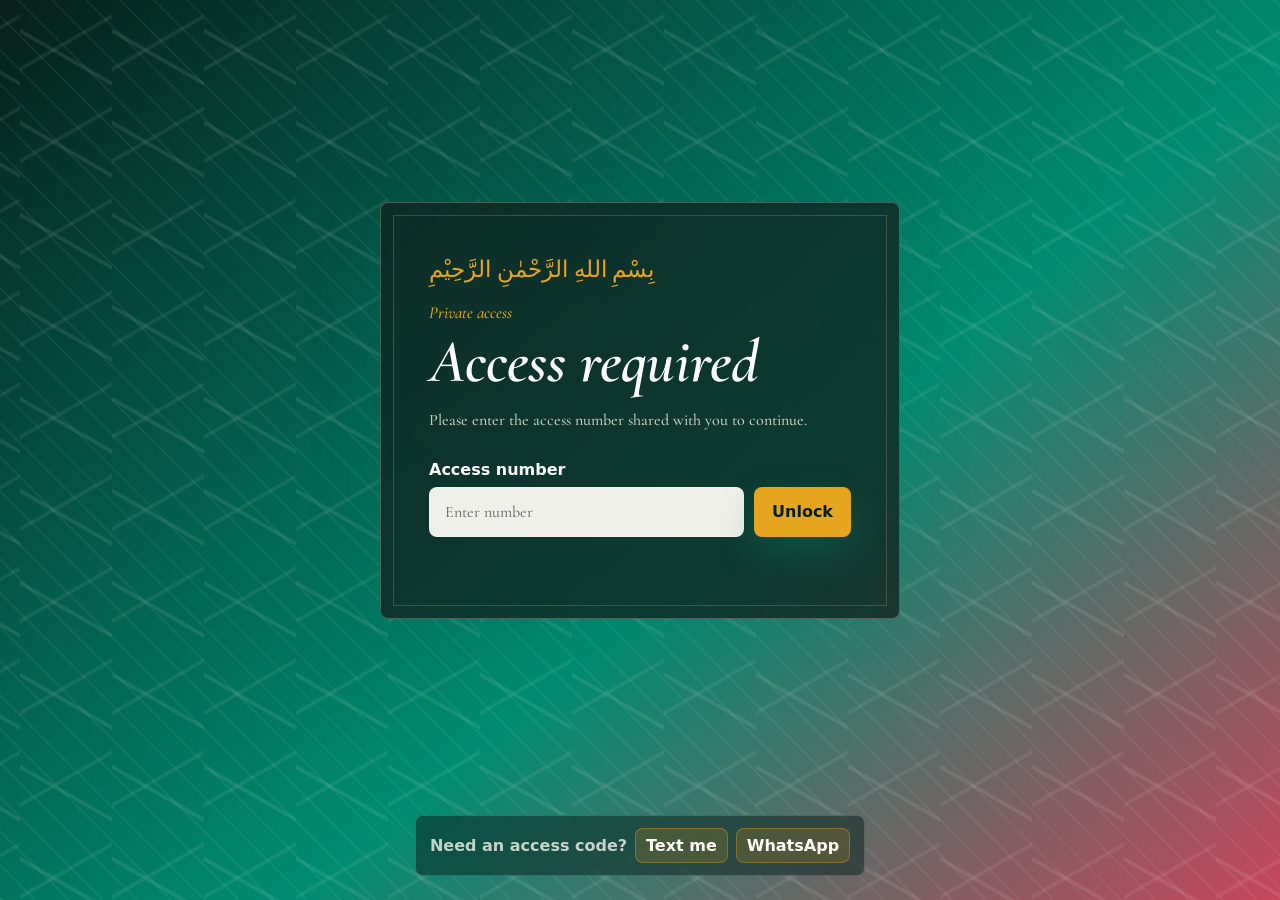
==== index.html @ 94b815e9 "Add access help and social links" ====
<!doctype html>
<html lang="en">
  <head>
    <meta charset="utf-8">
    <meta name="viewport" content="width=device-width, initial-scale=1">
    <meta name="robots" content="noindex, nofollow">
    <title>Private Access</title>
    <link rel="icon" href="data:,">
    <link rel="stylesheet" href="styles.css">
  </head>
  <body class="is-locked">
    <noscript>
      <div class="noscript-lock">
        This private page requires JavaScript to continue.
      </div>
    </noscript>

    <section class="access-screen" id="accessScreen" aria-labelledby="accessTitle">
      <div class="access-pattern" aria-hidden="true"></div>
      <div class="gate-card">
        <p class="arabic-line">بِسْمِ اللهِ الرَّحْمٰنِ الرَّحِيْمِ</p>
        <p class="gate-kicker">Private access</p>
        <h1 id="accessTitle">Access required</h1>
        <p class="gate-copy">
          Please enter the access number shared with you to continue.
        </p>

        <form id="accessForm" class="access-form" autocomplete="off">
          <label for="accessCode">Access number</label>
          <div class="access-row">
            <input
              id="accessCode"
              name="accessCode"
              type="number"
              inputmode="numeric"
              placeholder="Enter number"
              required
            >
            <button type="submit">Unlock</button>
          </div>
          <p id="gateError" class="form-status" role="alert" aria-live="polite"></p>
        </form>
      </div>

      <div class="access-footer" aria-label="Access code help">
        <span>Need an access code?</span>
        <a href="sms:+15026931063?&body=Assalamu%20alaikum%2C%20could%20I%20please%20get%20the%20access%20code%3F">Text me</a>
        <a href="https://wa.me/15026931063?text=Assalamu%20alaikum%2C%20could%20I%20please%20get%20the%20access%20code%3F" target="_blank" rel="noopener">WhatsApp</a>
      </div>
    </section>

    <div class="site-shell" id="siteShell" aria-hidden="true" hidden>
      <div class="heritage-banners" aria-label="Faith and Moroccan heritage banners">
        <div class="shahada-banner" aria-label="Prophetic seal style inscription: Muhammad Rasul Allah">
          <div class="prophetic-seal" lang="ar" dir="rtl" aria-hidden="true">
            <span>اللّه</span>
            <span>رسول</span>
            <span>محمد</span>
          </div>
        </div>
        <div class="morocco-banner" aria-label="Minimal Moroccan flag">
          <svg class="morocco-star" viewBox="0 0 100 100" aria-hidden="true" focusable="false">
            <polyline points="50 8 79 90 8 38 92 38 21 90 50 8"></polyline>
          </svg>
        </div>
      </div>

      <header class="topbar">
        <p class="made-note">I made this website myself :)</p>
        <nav aria-label="Main navigation">
          <a href="#proposal">Marriage CV</a>
          <button class="nav-button" type="button" data-open-contact>Contact</button>
        </nav>
      </header>

      <main>
        <section class="hero" aria-labelledby="heroTitle">
          <div class="moving-geometry" aria-hidden="true">
            <span class="tile tile-one"></span>
            <span class="tile tile-two"></span>
            <span class="tile tile-three"></span>
            <span class="tile tile-four"></span>
          </div>

          <div class="hero-content">
            <p class="arabic-line">بِسْمِ اللهِ الرَّحْمٰنِ الرَّحِيْمِ</p>
            <p class="section-kicker">Marriage CV</p>
            <h1 id="heroTitle">Amine Hamlouchi</h1>
            <p class="hero-copy">
              A serious, family-centered introduction offered with sincerity, clarity, and hope for khair and barakah.
            </p>
            <div class="hero-actions">
              <a class="primary-action" href="#proposal">View CV</a>
              <button class="secondary-action" type="button" data-open-contact>Contact Amine</button>
            </div>
          </div>

          <aside class="profile-panel" aria-label="Profile highlights">
            <div>
              <span>Age</span>
              <strong>22</strong>
            </div>
            <div>
              <span>Height</span>
              <strong>6'0"</strong>
            </div>
            <div>
              <span>Ethnic Background</span>
              <strong>Moroccan</strong>
            </div>
            <div>
              <span>Direction</span>
              <strong>SWE &amp; AI</strong>
            </div>
          </aside>
        </section>

        <section class="proposal-section" id="proposal" aria-labelledby="proposalTitle">
          <div class="section-heading">
            <p class="section-kicker">Full document</p>
            <h2 id="proposalTitle">Marriage CV</h2>
          </div>

          <div class="document-layout">
            <div class="pdf-panel">
              <figure class="cv-preview">
                <img
                  src="assets/cv-preview.png"
                  alt="Preview of Amine Hamlouchi's Marriage CV"
                >
              </figure>
              <div class="pdf-actions" aria-label="PDF actions">
                <a class="primary-action" href="assets/Amine_Hamlouchi_Marriage_CV_Revised_Final.pdf">Open original PDF</a>
                <a class="secondary-action" href="assets/Amine_Hamlouchi_Marriage_CV_Revised_Final.pdf" download>Download PDF</a>
              </div>
              <details class="pdf-embed">
                <summary>Inline PDF viewer</summary>
                <object
                  class="pdf-viewer"
                  data="assets/Amine_Hamlouchi_Marriage_CV_Revised_Final.pdf#toolbar=1&navpanes=0"
                  type="application/pdf"
                  aria-label="Amine Hamlouchi Marriage CV PDF"
                >
                  <div class="pdf-fallback">
                    <p>Your browser could not display the PDF inline.</p>
                    <a href="assets/Amine_Hamlouchi_Marriage_CV_Revised_Final.pdf">Open the PDF</a>
                  </div>
                </object>
              </details>
            </div>

            <aside class="contact-actions-card" aria-label="Contact actions">
              <div class="contact-note">
                <p class="section-kicker">Questions welcome</p>
                <p>
                  If you have any questions, would like to express interest, or would like to speak further, please feel free to reach out.
                  I am more than open to answering, discussing, and elaborating with sincerity.
                </p>
              </div>
              <div class="contact-action-box">
                <button class="primary-action full-width" type="button" data-open-contact>Send a note</button>
                <a class="quiet-link" href="tel:+15026931063">Call or text directly</a>
              </div>
              <div class="social-links-card" aria-label="Social links">
                <p class="section-kicker">Socials</p>
                <div class="social-grid">
                  <a href="https://www.tiktok.com/@aminehamlouchi" target="_blank" rel="noopener">TikTok</a>
                  <a href="https://www.instagram.com/aminehamlouchi/" target="_blank" rel="noopener">Instagram</a>
                  <a href="https://www.youtube.com/@aminehamlouchi" target="_blank" rel="noopener">YouTube</a>
                  <a href="https://wa.me/15026931063" target="_blank" rel="noopener">WhatsApp</a>
                </div>
              </div>
            </aside>
          </div>

          <section class="summary-experience" aria-labelledby="summaryTitle">
            <div class="summary-heading">
              <p class="section-kicker">At a glance</p>
              <h2 id="summaryTitle">Marriage CV highlights</h2>
            </div>

            <div class="summary-stats" aria-label="Quick profile details">
              <div>
                <span>Age</span>
                <strong>22</strong>
              </div>
              <div>
                <span>Height</span>
                <strong>6'0"</strong>
              </div>
              <div>
                <span>Ethnic Background</span>
                <strong>Moroccan</strong>
              </div>
              <div>
                <span>Direction</span>
                <strong>SWE &amp; AI</strong>
              </div>
            </div>

            <div class="summary-board">
              <div class="summary-tabs" role="tablist" aria-label="Marriage CV highlights">
                <button class="summary-tab is-active" id="tab-overview" type="button" role="tab" aria-selected="true" aria-controls="panel-overview" data-summary-tab="overview">Overview</button>
                <button class="summary-tab" id="tab-deen" type="button" role="tab" aria-selected="false" aria-controls="panel-deen" data-summary-tab="deen">Deen</button>
                <button class="summary-tab" id="tab-lifestyle" type="button" role="tab" aria-selected="false" aria-controls="panel-lifestyle" data-summary-tab="lifestyle">Lifestyle</button>
                <button class="summary-tab" id="tab-marriage" type="button" role="tab" aria-selected="false" aria-controls="panel-marriage" data-summary-tab="marriage">Marriage</button>
                <button class="summary-tab" id="tab-looking" type="button" role="tab" aria-selected="false" aria-controls="panel-looking" data-summary-tab="looking">Looking For</button>
              </div>

              <article class="summary-panel is-active" id="panel-overview" role="tabpanel" aria-labelledby="tab-overview" data-summary-panel="overview">
                <p class="section-kicker">Overview</p>
                <h3>Serious about building a stable future in a halal, family-oriented way.</h3>
                <p>
                  I am currently working in tech while finishing my Computer Science degree, with a long-term focus on
                  Software Engineering and AI. I care about stability, but I do not want to delay marriage until life is
                  perfect. I want to build with the right person in a sincere, halal, family-centered process.
                </p>
                <div class="summary-pills" aria-label="Overview themes">
                  <span>Computer Science</span>
                  <span>Tech field</span>
                  <span>Stable future</span>
                  <span>Family-oriented</span>
                </div>
              </article>

              <article class="summary-panel" id="panel-deen" role="tabpanel" aria-labelledby="tab-deen" data-summary-panel="deen" hidden>
                <p class="section-kicker">Deen &amp; Community</p>
                <h3>Islam, dawah, and service are central parts of my life.</h3>
                <p>
                  I have spent much of my life studying Islam and plan to keep seeking knowledge. I volunteer at the
                  masjid, help with Islamic programs, teach when I am able, and create educational Islamic reminders.
                  Growing up around the masjid shaped my values and my view of marriage.
                </p>
                <div class="summary-pills" aria-label="Deen themes">
                  <span>Seeking knowledge</span>
                  <span>Masjid service</span>
                  <span>Dawah content</span>
                  <span>Community ties</span>
                </div>
              </article>

              <article class="summary-panel" id="panel-lifestyle" role="tabpanel" aria-labelledby="tab-lifestyle" data-summary-panel="lifestyle" hidden>
                <p class="section-kicker">Lifestyle</p>
                <h3>Active, curious, and always learning something practical.</h3>
                <p>
                  I like to have fun, stay active, and pick up new hobbies. The gym is a major part of my discipline.
                  I also enjoy technology, cooking, anime, traveling, learning new things, and building useful skills.
                </p>
                <div class="summary-pills" aria-label="Lifestyle themes">
                  <span>Gym</span>
                  <span>Cooking</span>
                  <span>Anime</span>
                  <span>Travel</span>
                </div>
              </article>

              <article class="summary-panel" id="panel-marriage" role="tabpanel" aria-labelledby="tab-marriage" data-summary-panel="marriage" hidden>
                <p class="section-kicker">Marriage Mindset</p>
                <h3>Marriage as worship, protection, responsibility, and companionship.</h3>
                <p>
                  I care about mercy, loyalty, good communication, and building a calm home. I prefer a straightforward
                  process where families are involved early once there is real mutual interest.
                </p>
                <div class="summary-pills" aria-label="Marriage themes">
                  <span>Mercy</span>
                  <span>Loyalty</span>
                  <span>Communication</span>
                  <span>Calm home</span>
                </div>
              </article>

              <article class="summary-panel" id="panel-looking" role="tabpanel" aria-labelledby="tab-looking" data-summary-panel="looking" hidden>
                <p class="section-kicker">Looking For</p>
                <h3>A practicing sister who values deen, family, haya, and a peaceful home.</h3>
                <p>
                  I am looking for someone sincere about Islam, respectful in communication, family-centered, and
                  comfortable building from an early stage. I would love someone like-minded about Islamic family values,
                  growth in deen, and building a warm home together.
                </p>
                <div class="summary-pills" aria-label="Looking for themes">
                  <span>Practicing</span>
                  <span>Family-centered</span>
                  <span>Haya</span>
                  <span>Growth</span>
                </div>
              </article>
            </div>
          </section>
        </section>

      </main>
    </div>

    <dialog class="intro-dialog" id="introDialog" aria-labelledby="introTitle">
      <div class="dialog-frame">
        <p class="arabic-line">السَّلَامُ عَلَيْكُمْ وَرَحْمَةُ اللهِ وَبَرَكَاتُهُ</p>
        <h2 id="introTitle">Thank you for taking this seriously.</h2>
        <p>
          I truly appreciate you taking the time to receive this proposal with care and an open heart.
          I pray Allah makes this a fruitful uniting of souls and families under His care and sight,
          and that it becomes the blooming of a life filled with khair and barakah.
        </p>
        <p>
          If there is goodness in it, may Allah make the path easy, honorable, and full of mercy.
        </p>
        <button class="primary-action full-width" type="button" id="closeIntro">Enter with Bismillah</button>
      </div>
    </dialog>

    <dialog class="contact-dialog" id="contactDialog" aria-labelledby="contactTitle">
      <form
        id="contactForm"
        class="contact-form"
        name="marriage-cv-contact"
        method="POST"
        action="/thank-you.html"
        data-netlify="true"
        netlify-honeypot="bot-field"
      >
        <input type="hidden" name="form-name" value="marriage-cv-contact">
        <p class="hidden-field">
          <label>Leave this empty <input name="bot-field"></label>
        </p>

        <div class="contact-header">
          <div>
            <p class="section-kicker">Contact</p>
            <h2 id="contactTitle">Send a thoughtful note</h2>
          </div>
          <button class="close-button" type="button" id="closeContact" aria-label="Close contact form">×</button>
        </div>

        <label for="senderName">Your name</label>
        <input id="senderName" name="name" type="text" autocomplete="name" required>

        <label for="senderContact">Best way to reach you</label>
        <input
          id="senderContact"
          name="contact_info"
          type="text"
          autocomplete="email"
          placeholder="Email, phone, or family contact"
          required
        >

        <label for="senderMessage">Message, question, or reflection</label>
        <textarea id="senderMessage" name="message" rows="7" required></textarea>

        <button class="primary-action full-width" type="submit">Submit note</button>
        <p id="contactStatus" class="form-status" role="status" aria-live="polite"></p>
      </form>
    </dialog>

    <script src="script.js" defer></script>
  </body>
</html>
---- styles.css ----
@font-face {
  font-family: "Classical Display";
  font-style: normal;
  font-weight: 500;
  font-display: swap;
  src: url("assets/fonts/cormorant-garamond-500.ttf") format("truetype");
}

@font-face {
  font-family: "Classical Display";
  font-style: normal;
  font-weight: 600;
  font-display: swap;
  src: url("assets/fonts/cormorant-garamond-600.ttf") format("truetype");
}

@font-face {
  font-family: "Classical Display";
  font-style: italic;
  font-weight: 500;
  font-display: swap;
  src: url("assets/fonts/cormorant-garamond-italic-500.ttf") format("truetype");
}

@font-face {
  font-family: "Classical Display";
  font-style: italic;
  font-weight: 600;
  font-display: swap;
  src: url("assets/fonts/cormorant-garamond-italic-600.ttf") format("truetype");
}

:root {
  --ink: #071f1a;
  --muted: #304941;
  --paper: #ffffff;
  --surface: #ffffff;
  --emerald: #008c72;
  --teal: #00c9a6;
  --gold: #e6a51f;
  --rose: #c8465b;
  --line: rgba(7, 31, 26, 0.16);
  --shadow: 0 24px 72px rgba(0, 111, 92, 0.18);
  --font-body: "Classical Display", "Palatino", Georgia, serif;
  --font-hand: "Classical Display", "Palatino", Georgia, serif;
  --font-display: "Classical Display", "Palatino", Georgia, serif;
  --font-box: Futura, "Avenir Next", "Trebuchet MS", ui-sans-serif, system-ui, -apple-system, BlinkMacSystemFont, "Segoe UI", sans-serif;
  color-scheme: light;
}

* {
  box-sizing: border-box;
}

html {
  scroll-behavior: smooth;
}

body {
  min-height: 100vh;
  margin: 0;
  color: var(--ink);
  font-family: var(--font-body);
  font-weight: 500;
  letter-spacing: 0;
  background:
    linear-gradient(125deg, rgba(0, 140, 114, 0.15), transparent 35%),
    linear-gradient(310deg, rgba(230, 165, 31, 0.18), transparent 38%),
    repeating-linear-gradient(90deg, rgba(0, 140, 114, 0.028) 0 1px, transparent 1px 42px),
    var(--paper);
}

body.is-locked {
  overflow: hidden;
}

a {
  color: inherit;
}

button,
input,
textarea {
  font: inherit;
  letter-spacing: 0;
}

button {
  cursor: pointer;
}

.noscript-lock {
  min-height: 100vh;
  display: grid;
  place-items: center;
  padding: 24px;
  color: var(--surface);
  background: var(--ink);
  text-align: center;
}

.site-shell[hidden],
.access-screen[hidden] {
  display: none !important;
}

.access-screen {
  min-height: 100vh;
  display: grid;
  grid-template-rows: 1fr auto;
  justify-items: center;
  align-items: center;
  gap: 18px;
  padding: 24px;
  position: fixed;
  inset: 0;
  overflow: hidden;
  background:
    repeating-linear-gradient(45deg, rgba(255, 255, 255, 0.05) 0 2px, transparent 2px 24px),
    linear-gradient(140deg, #071f1a, #008c72 58%, #c8465b);
  z-index: 20;
}

.access-pattern {
  position: absolute;
  inset: -20%;
  opacity: 0.36;
  background:
    linear-gradient(30deg, transparent 43%, rgba(250, 248, 242, 0.26) 44% 46%, transparent 47%),
    linear-gradient(150deg, transparent 43%, rgba(250, 248, 242, 0.2) 44% 46%, transparent 47%);
  background-size: 92px 92px;
  animation: patternSlide 18s linear infinite;
}

.gate-card {
  width: min(100%, 520px);
  position: relative;
  padding: clamp(28px, 6vw, 48px);
  border: 1px solid rgba(250, 248, 242, 0.24);
  border-radius: 8px;
  color: var(--surface);
  background: rgba(16, 35, 31, 0.78);
  box-shadow: var(--shadow);
  backdrop-filter: blur(18px);
}

.access-footer {
  position: relative;
  z-index: 1;
  display: flex;
  align-items: center;
  justify-content: center;
  gap: 8px;
  flex-wrap: wrap;
  padding: 12px 14px;
  border: 1px solid rgba(250, 248, 242, 0.18);
  border-radius: 8px;
  color: rgba(250, 248, 242, 0.78);
  font-family: var(--font-box);
  font-weight: 800;
  background: rgba(7, 31, 26, 0.5);
  backdrop-filter: blur(14px);
}

.access-footer a {
  min-height: 34px;
  display: inline-flex;
  align-items: center;
  padding: 7px 10px;
  border: 1px solid rgba(230, 165, 31, 0.36);
  border-radius: 8px;
  color: #fffdf8;
  text-decoration: none;
  background: rgba(230, 165, 31, 0.18);
}

.gate-card::before,
.dialog-frame::before {
  content: "";
  position: absolute;
  inset: 12px;
  border: 1px solid rgba(154, 133, 97, 0.36);
  pointer-events: none;
}

.arabic-line {
  margin: 0 0 14px;
  font-family: Georgia, "Times New Roman", serif;
  font-size: clamp(1.1rem, 2vw, 1.45rem);
  line-height: 1.6;
  color: var(--gold);
}

.gate-kicker,
.section-kicker {
  margin: 0 0 10px;
  color: var(--gold);
  font-family: var(--font-hand);
  font-size: 1.05rem;
  font-style: italic;
  font-weight: 500;
  text-transform: none;
}

.gate-card h1,
.hero h1,
.section-heading h2,
.intro-dialog h2,
.contact-header h2 {
  margin: 0;
  font-family: var(--font-display);
  font-style: italic;
  font-weight: 600;
  line-height: 0.96;
}

.gate-card h1 {
  font-size: clamp(2rem, 6vw, 3.8rem);
  font-weight: 600;
}

.gate-copy {
  max-width: 34rem;
  margin: 16px 0 26px;
  color: rgba(250, 248, 242, 0.78);
  line-height: 1.65;
}

.access-form label,
.contact-form label {
  display: block;
  margin: 0 0 8px;
  font-family: var(--font-box);
  font-weight: 800;
}

.access-row {
  display: grid;
  grid-template-columns: 1fr auto;
  gap: 10px;
}

.access-row input,
.contact-form input,
.contact-form textarea {
  width: 100%;
  border: 1px solid rgba(32, 37, 31, 0.16);
  border-radius: 8px;
  outline: none;
  background: var(--surface);
  color: var(--ink);
  transition: border-color 160ms ease, box-shadow 160ms ease;
}

.access-row input {
  min-width: 0;
  padding: 14px 15px;
  border-color: rgba(250, 248, 242, 0.28);
  background: rgba(250, 248, 242, 0.96);
}

.access-row input:focus,
.contact-form input:focus,
.contact-form textarea:focus {
  border-color: var(--gold);
  box-shadow: 0 0 0 4px rgba(154, 133, 97, 0.18);
}

.access-row button,
.primary-action,
.secondary-action,
.nav-button {
  border: 0;
  border-radius: 8px;
  font-family: var(--font-box);
  font-weight: 800;
  text-decoration: none;
  transition: transform 160ms ease, box-shadow 160ms ease, background-color 160ms ease;
}

.access-row button,
.primary-action {
  display: inline-flex;
  align-items: center;
  justify-content: center;
  min-height: 48px;
  padding: 13px 18px;
  color: #fffdf8;
  background: linear-gradient(135deg, var(--emerald), var(--teal));
  box-shadow: 0 16px 34px rgba(0, 140, 114, 0.3);
}

.access-row button {
  background: var(--gold);
  color: var(--ink);
}

.primary-action:hover,
.secondary-action:hover,
.access-row button:hover,
.nav-button:hover {
  transform: translateY(-1px);
}

.form-status {
  min-height: 1.35rem;
  margin: 12px 0 0;
  color: var(--rose);
  font-weight: 600;
}

.gate-card .form-status {
  color: #d5c3a0;
}

.shake {
  animation: shake 280ms ease;
}

.heritage-banners {
  width: min(1180px, calc(100% - 32px));
  margin: 0 auto;
  padding-top: 12px;
}

.shahada-banner,
.morocco-banner {
  min-height: 54px;
  display: flex;
  align-items: center;
  justify-content: center;
  border: 1px solid rgba(16, 35, 31, 0.14);
}

.shahada-banner {
  border-radius: 8px 8px 0 0;
  color: #fffdf8;
  background:
    linear-gradient(90deg, transparent, rgba(250, 248, 242, 0.05), transparent),
    #13201c;
}

.prophetic-seal {
  width: 138px;
  min-height: 42px;
  display: grid;
  place-items: center;
  padding: 5px 22px 6px;
  border: 1px solid rgba(250, 248, 242, 0.2);
  border-radius: 999px;
  background: rgba(250, 248, 242, 0.04);
  font-family: "Aref Ruqaa Ink", "Diwani Letter", "Noto Nastaliq Urdu", "Geeza Pro", "Baghdad", "Times New Roman", serif;
  font-size: clamp(0.9rem, 1.6vw, 1.08rem);
  font-weight: 700;
  line-height: 1.08;
  text-align: center;
  text-wrap: nowrap;
}

.prophetic-seal span {
  display: block;
}

.morocco-banner {
  border-top: 0;
  border-radius: 0 0 8px 8px;
  background: #b9535d;
  box-shadow: 0 18px 44px rgba(75, 25, 30, 0.13);
}

.morocco-star {
  width: 22px;
  height: 22px;
  fill: none;
  stroke: #0d745f;
  stroke-linecap: round;
  stroke-linejoin: round;
  stroke-width: 7;
}

.topbar {
  width: min(1180px, calc(100% - 32px));
  min-height: 66px;
  margin: 0 auto;
  display: flex;
  align-items: center;
  justify-content: space-between;
  gap: 16px;
  position: sticky;
  top: 0;
  z-index: 10;
  border-bottom: 1px solid var(--line);
  background: rgba(255, 255, 255, 0.9);
  backdrop-filter: blur(16px);
}

.made-note {
  margin: 0;
  color: var(--emerald);
  font-family: var(--font-hand);
  font-size: 1.08rem;
  font-style: italic;
  font-weight: 500;
}

.topbar nav {
  display: flex;
  align-items: center;
  gap: 8px;
  flex-wrap: wrap;
  justify-content: flex-end;
}

.topbar a,
.nav-button {
  min-height: 38px;
  display: inline-flex;
  align-items: center;
  padding: 9px 12px;
  border: 1px solid transparent;
  color: var(--muted);
  font-family: var(--font-box);
  font-weight: 800;
  background: transparent;
  text-decoration: none;
  white-space: nowrap;
}

.nav-button {
  border-color: rgba(12, 107, 90, 0.2);
  color: var(--emerald);
}

.hero {
  width: min(1180px, calc(100% - 32px));
  min-height: clamp(620px, 82vh, 760px);
  margin: 0 auto;
  display: grid;
  grid-template-columns: minmax(0, 1fr) minmax(270px, 380px);
  align-items: center;
  gap: clamp(24px, 6vw, 76px);
  position: relative;
  overflow: hidden;
}

.hero::before {
  content: "";
  position: absolute;
  inset: 9% 0 auto auto;
  width: min(56vw, 560px);
  aspect-ratio: 1;
  border: 1px solid rgba(230, 165, 31, 0.3);
  transform: rotate(45deg);
  background:
    repeating-linear-gradient(0deg, rgba(0, 140, 114, 0.08) 0 1px, transparent 1px 34px),
    repeating-linear-gradient(90deg, rgba(230, 165, 31, 0.08) 0 1px, transparent 1px 34px);
}

.hero-content,
.profile-panel,
.document-layout {
  position: relative;
  z-index: 1;
}

.hero h1 {
  max-width: 920px;
  font-style: italic;
  font-weight: 600;
  font-size: clamp(3.6rem, 8vw, 7.2rem);
  color: var(--ink);
}

.hero-copy {
  max-width: 620px;
  margin: 24px 0 0;
  color: var(--muted);
  font-size: clamp(1.06rem, 2vw, 1.3rem);
  line-height: 1.7;
}

.hero-actions {
  display: flex;
  flex-wrap: wrap;
  gap: 12px;
  margin-top: 30px;
}

.secondary-action {
  display: inline-flex;
  align-items: center;
  justify-content: center;
  min-height: 48px;
  padding: 13px 18px;
  border: 1px solid rgba(0, 140, 114, 0.32);
  color: var(--emerald);
  background: #fff;
  box-shadow: 0 12px 26px rgba(0, 140, 114, 0.1);
}

.profile-panel {
  font-family: var(--font-box);
  font-weight: 800;
  display: grid;
  gap: 12px;
  padding: 18px;
  border: 1px solid rgba(0, 140, 114, 0.24);
  border-radius: 8px;
  background: linear-gradient(180deg, #ffffff, #f4fffb);
  box-shadow: var(--shadow);
  backdrop-filter: blur(18px);
}

.profile-panel div {
  display: flex;
  justify-content: space-between;
  gap: 20px;
  padding: 16px;
  border: 1px solid rgba(0, 140, 114, 0.22);
  border-radius: 8px;
  background: #fff;
  box-shadow: inset 0 4px 0 rgba(0, 201, 166, 0.26);
}

.profile-panel span {
  color: var(--muted);
  font-family: var(--font-box);
  font-weight: 800;
}

.profile-panel strong {
  text-align: right;
  font-family: var(--font-box);
  font-weight: 800;
}

.moving-geometry {
  position: absolute;
  inset: 0;
  pointer-events: none;
}

.tile {
  position: absolute;
  width: 46px;
  aspect-ratio: 1;
  border: 1px solid rgba(230, 165, 31, 0.42);
  transform: rotate(45deg);
  animation: floatTile 10s ease-in-out infinite;
}

.tile::after {
  content: "";
  position: absolute;
  inset: 10px;
  border: 1px solid rgba(0, 140, 114, 0.3);
}

.tile-one {
  top: 17%;
  left: 4%;
}

.tile-two {
  top: 28%;
  right: 3%;
  width: 68px;
  animation-delay: -2s;
}

.tile-three {
  bottom: 18%;
  left: 18%;
  width: 34px;
  animation-delay: -4s;
}

.tile-four {
  right: 28%;
  bottom: 10%;
  width: 54px;
  animation-delay: -6s;
}

.proposal-section {
  width: min(1180px, calc(100% - 32px));
  margin: 0 auto;
  padding: 32px 0 78px;
}

.section-heading {
  margin-bottom: 18px;
}

.section-heading h2 {
  font-style: italic;
  font-weight: 600;
  font-size: clamp(2rem, 5vw, 4rem);
}

.document-layout {
  display: grid;
  grid-template-columns: minmax(0, 1fr) minmax(280px, 360px);
  gap: 18px;
  align-items: start;
}

.pdf-panel,
.contact-actions-card,
.summary-experience,
.contact-form,
.dialog-frame {
  border: 1px solid rgba(0, 140, 114, 0.24);
  border-radius: 8px;
  background: #fff;
  box-shadow: var(--shadow);
}

.pdf-panel,
.contact-actions-card,
.summary-experience,
.contact-form {
  font-family: var(--font-box);
  font-weight: 800;
}

.profile-panel *,
.pdf-panel *,
.contact-actions-card *,
.summary-experience *,
.contact-form * {
  font-family: var(--font-box);
  font-weight: 800;
}

.contact-actions-card .section-kicker,
.summary-experience .section-kicker,
.contact-form .section-kicker,
.contact-form .contact-header h2 {
  font-style: normal;
}

.pdf-panel {
  padding: clamp(12px, 2vw, 18px);
  overflow: hidden;
}

.cv-preview {
  margin: 0;
  padding: clamp(10px, 2vw, 16px);
  border: 1px solid rgba(16, 35, 31, 0.1);
  border-radius: 8px;
  background: #fff;
}

.cv-preview img {
  width: 100%;
  max-height: 940px;
  display: block;
  object-fit: contain;
  object-position: top center;
  border-radius: 6px;
}

.pdf-actions {
  display: grid;
  grid-template-columns: repeat(2, minmax(0, 1fr));
  gap: 12px;
  margin-top: 14px;
}

.pdf-embed {
  margin-top: 14px;
  border: 1px solid rgba(0, 140, 114, 0.22);
  border-radius: 8px;
  background: #fff;
}

.pdf-embed summary {
  min-height: 48px;
  display: flex;
  align-items: center;
  padding: 13px 16px;
  color: var(--emerald);
  font-family: var(--font-box);
  font-weight: 800;
  cursor: pointer;
}

.pdf-viewer {
  width: 100%;
  height: min(84vh, 900px);
  min-height: 720px;
  display: block;
  border: 0;
  border-top: 1px solid rgba(16, 35, 31, 0.12);
  background: #fff;
}

.pdf-fallback {
  min-height: 420px;
  display: grid;
  place-items: center;
  padding: 30px;
  text-align: center;
}

.contact-actions-card {
  display: grid;
  gap: 14px;
  padding: clamp(18px, 3vw, 24px);
}

.contact-note,
.contact-action-box {
  border: 1px solid rgba(0, 140, 114, 0.24);
  border-radius: 8px;
  background: #fff;
  box-shadow: inset 0 4px 0 rgba(0, 201, 166, 0.24);
}

.contact-note {
  padding: 18px;
}

.contact-note p:last-child {
  margin: 0;
  color: var(--muted);
  font-family: var(--font-box);
  font-weight: 800;
  line-height: 1.65;
}

.contact-action-box {
  padding: 14px;
}

.social-links-card {
  padding: 16px;
  border: 1px solid rgba(0, 140, 114, 0.24);
  border-radius: 8px;
  background: #fff;
  box-shadow: inset 0 4px 0 rgba(230, 165, 31, 0.24);
}

.social-grid {
  display: grid;
  grid-template-columns: repeat(2, minmax(0, 1fr));
  gap: 10px;
}

.social-grid a {
  min-height: 46px;
  display: inline-flex;
  align-items: center;
  justify-content: center;
  padding: 10px 12px;
  border: 1px solid rgba(0, 140, 114, 0.22);
  border-radius: 8px;
  color: var(--emerald);
  font-family: var(--font-box);
  font-weight: 800;
  text-align: center;
  text-decoration: none;
  background: linear-gradient(180deg, #ffffff, #f4fffb);
  transition: transform 160ms ease, border-color 160ms ease, box-shadow 160ms ease;
}

.social-grid a:hover {
  transform: translateY(-1px);
  border-color: rgba(0, 140, 114, 0.42);
  box-shadow: 0 10px 22px rgba(0, 140, 114, 0.12);
}

.full-width {
  width: 100%;
}

.quiet-link {
  display: block;
  margin-top: 14px;
  color: var(--muted);
  font-family: var(--font-box);
  font-weight: 800;
  text-align: center;
}

.summary-experience {
  margin-top: 20px;
  padding: clamp(18px, 4vw, 30px);
  position: relative;
  overflow: hidden;
}

.summary-experience::before {
  content: "";
  position: absolute;
  inset: auto -70px -130px auto;
  width: 260px;
  aspect-ratio: 1;
  border: 1px solid rgba(230, 165, 31, 0.34);
  transform: rotate(45deg);
  background:
    repeating-linear-gradient(0deg, rgba(0, 140, 114, 0.075) 0 1px, transparent 1px 26px),
    repeating-linear-gradient(90deg, rgba(230, 165, 31, 0.075) 0 1px, transparent 1px 26px);
  pointer-events: none;
}

.summary-heading {
  position: relative;
  z-index: 1;
  display: flex;
  align-items: end;
  justify-content: space-between;
  gap: 18px;
  margin-bottom: 18px;
}

.summary-heading h2 {
  max-width: 720px;
  margin: 0;
  font-family: var(--font-box);
  font-style: normal;
  font-weight: 800;
  font-size: clamp(1.7rem, 4vw, 3.2rem);
  line-height: 0.98;
}

.summary-stats {
  position: relative;
  z-index: 1;
  display: grid;
  grid-template-columns: repeat(4, 1fr);
  gap: 10px;
  margin-bottom: 14px;
}

.summary-stats div {
  min-height: 88px;
  display: grid;
  align-content: center;
  gap: 6px;
  padding: 14px;
  border: 1px solid rgba(0, 140, 114, 0.22);
  border-radius: 8px;
  background: #fff;
  box-shadow: inset 0 4px 0 rgba(230, 165, 31, 0.26);
}

.summary-stats span {
  color: var(--muted);
  font-family: var(--font-box);
  font-size: 0.78rem;
  font-weight: 800;
  text-transform: uppercase;
}

.summary-stats strong {
  font-family: var(--font-box);
  font-size: 1.15rem;
  font-weight: 800;
}

.summary-board {
  position: relative;
  z-index: 1;
  display: grid;
  grid-template-columns: minmax(180px, 240px) minmax(0, 1fr);
  gap: 14px;
}

.summary-tabs {
  display: grid;
  gap: 8px;
  align-content: start;
}

.summary-tab {
  min-height: 48px;
  padding: 12px 14px;
  border: 1px solid rgba(0, 140, 114, 0.24);
  border-radius: 8px;
  color: var(--muted);
  font-family: var(--font-box);
  background: #fff;
  font-weight: 800;
  text-align: left;
  transition: background-color 160ms ease, color 160ms ease, transform 160ms ease, border-color 160ms ease;
}

.summary-tab:hover {
  transform: translateY(-1px);
  color: var(--emerald);
  border-color: rgba(0, 140, 114, 0.42);
}

.summary-tab.is-active {
  color: #fffdf8;
  border-color: transparent;
  background: linear-gradient(135deg, var(--emerald), var(--teal));
  box-shadow: 0 14px 30px rgba(0, 140, 114, 0.3);
}

.summary-panel {
  min-height: 300px;
  padding: clamp(20px, 4vw, 34px);
  border: 1px solid rgba(0, 140, 114, 0.2);
  border-radius: 8px;
  background: #fff;
  box-shadow: inset 0 4px 0 rgba(0, 201, 166, 0.24);
}

.summary-panel h3 {
  max-width: 760px;
  margin: 0;
  font-family: var(--font-box);
  font-style: normal;
  font-weight: 800;
  font-size: clamp(1.45rem, 3vw, 2.35rem);
  line-height: 1;
}

.summary-panel p:not(.section-kicker) {
  max-width: 800px;
  margin: 16px 0 0;
  color: var(--muted);
  font-family: var(--font-box);
  font-weight: 800;
  font-size: 1.02rem;
  line-height: 1.75;
}

.summary-pills {
  display: flex;
  flex-wrap: wrap;
  gap: 10px;
  margin-top: 22px;
}

.summary-pills span {
  min-height: 40px;
  display: inline-flex;
  align-items: center;
  padding: 9px 12px;
  border: 1px solid rgba(230, 165, 31, 0.42);
  border-radius: 8px;
  color: var(--emerald);
  font-family: var(--font-box);
  background: rgba(230, 165, 31, 0.14);
  font-weight: 800;
}

dialog {
  max-width: min(92vw, 590px);
  padding: 0;
  border: 0;
  background: transparent;
}

dialog::backdrop {
  background: rgba(32, 37, 31, 0.66);
  backdrop-filter: blur(8px);
}

.dialog-frame {
  position: relative;
  padding: clamp(28px, 5vw, 42px);
}

.intro-dialog h2 {
  font-size: clamp(1.8rem, 5vw, 3rem);
}

.intro-dialog p:not(.arabic-line) {
  color: var(--muted);
  line-height: 1.75;
}

.contact-form {
  width: min(92vw, 560px);
  padding: clamp(22px, 4vw, 32px);
}

.contact-header {
  display: flex;
  align-items: flex-start;
  justify-content: space-between;
  gap: 16px;
  margin-bottom: 20px;
}

.contact-header h2 {
  font-size: clamp(1.55rem, 4vw, 2.4rem);
}

.close-button {
  width: 40px;
  height: 40px;
  border: 1px solid var(--line);
  border-radius: 50%;
  color: var(--muted);
  background: transparent;
  font-size: 1.5rem;
  line-height: 1;
}

.contact-form input,
.contact-form textarea {
  margin: 0 0 16px;
  padding: 13px 14px;
}

.contact-form input::placeholder,
.contact-form textarea::placeholder {
  font-size: 0.95rem;
  font-weight: 800;
}

.contact-form textarea {
  resize: vertical;
  min-height: 150px;
}

.hidden-field {
  display: none;
}

@keyframes patternSlide {
  from {
    transform: translate3d(0, 0, 0);
  }
  to {
    transform: translate3d(92px, 92px, 0);
  }
}

@keyframes floatTile {
  0%,
  100% {
    transform: translateY(0) rotate(45deg);
  }
  50% {
    transform: translateY(-18px) rotate(45deg);
  }
}

@keyframes shake {
  0%,
  100% {
    transform: translateX(0);
  }
  25% {
    transform: translateX(-7px);
  }
  75% {
    transform: translateX(7px);
  }
}

@media (max-width: 880px) {
  .topbar {
    min-height: auto;
    padding: 12px 0;
    align-items: flex-start;
    flex-direction: column;
  }

  .topbar nav {
    justify-content: flex-start;
  }

  .hero,
  .document-layout,
  .summary-board {
    grid-template-columns: 1fr;
  }

  .summary-heading {
    align-items: flex-start;
    flex-direction: column;
  }

  .summary-stats {
    grid-template-columns: repeat(2, 1fr);
  }

  .summary-tabs {
    grid-template-columns: repeat(2, minmax(0, 1fr));
  }

  .summary-tab {
    text-align: center;
  }

  .hero {
    min-height: auto;
    padding: 72px 0 50px;
  }

  .profile-panel {
    max-width: 520px;
  }

  .pdf-viewer {
    height: 74vh;
    min-height: 620px;
  }
}

@media (max-width: 560px) {
  body {
    background:
      linear-gradient(130deg, rgba(0, 140, 114, 0.13), transparent 38%),
      linear-gradient(315deg, rgba(230, 165, 31, 0.16), transparent 42%),
      var(--paper);
  }

  .access-screen {
    padding: 16px;
    align-items: start;
    padding-top: max(18px, env(safe-area-inset-top));
  }

  .gate-card {
    margin-top: 18px;
    padding: 26px 20px;
  }

  .access-footer {
    width: 100%;
    margin-bottom: max(0px, env(safe-area-inset-bottom));
    font-size: 0.9rem;
  }

  .access-footer span {
    flex-basis: 100%;
    text-align: center;
  }

  .access-row,
  .hero-actions {
    grid-template-columns: 1fr;
  }

  .access-row {
    display: grid;
  }

  .hero-actions {
    display: grid;
  }

  .access-row button,
  .primary-action,
  .secondary-action {
    width: 100%;
  }

  .heritage-banners,
  .topbar,
  .hero,
  .proposal-section {
    width: min(100% - 20px, 1180px);
  }

  .heritage-banners {
    padding-top: 10px;
  }

  .shahada-banner,
  .morocco-banner {
    min-height: 46px;
  }

  .prophetic-seal {
    width: 122px;
    min-height: 36px;
    padding: 4px 18px 5px;
  }

  .topbar {
    position: static;
    gap: 10px;
  }

  .topbar nav {
    width: 100%;
    display: grid;
    grid-template-columns: 1fr 1fr;
  }

  .topbar a,
  .nav-button {
    justify-content: center;
  }

  .hero {
    gap: 20px;
    padding: 44px 0 36px;
  }

  .hero::before {
    inset: 18% -34% auto auto;
    width: 124vw;
    opacity: 0.75;
  }

  .hero h1 {
    font-size: clamp(3.1rem, 15vw, 4.8rem);
    line-height: 0.9;
  }

  .hero-copy {
    margin-top: 18px;
    font-size: 1.05rem;
    line-height: 1.55;
  }

  .hero-actions {
    margin-top: 22px;
  }

  .profile-panel,
  .pdf-panel,
  .contact-actions-card,
  .summary-experience,
  .contact-form {
    box-shadow: 0 18px 42px rgba(0, 111, 92, 0.14);
  }

  .pdf-actions {
    grid-template-columns: 1fr;
  }

  .proposal-section {
    padding-top: 18px;
  }

  .section-heading h2 {
    font-size: clamp(2.3rem, 13vw, 3.4rem);
  }

  .cv-preview {
    padding: 8px;
  }

  .cv-preview img {
    max-height: 78vh;
  }

  .pdf-viewer {
    height: 68vh;
    min-height: 430px;
  }

  .contact-actions-card {
    gap: 12px;
    padding: 14px;
  }

  .contact-note {
    padding: 16px;
  }

  .social-grid {
    gap: 8px;
  }

  .social-grid a {
    min-height: 44px;
    padding: 9px 8px;
    font-size: 0.92rem;
  }

  .summary-stats,
  .summary-tabs {
    grid-template-columns: 1fr;
  }

  .topbar a,
  .nav-button {
    padding: 8px 10px;
    font-size: 0.92rem;
  }

  .profile-panel div {
    flex-direction: column;
    gap: 4px;
  }

  .profile-panel strong {
    text-align: left;
  }

  .summary-experience {
    padding: 16px;
  }

  .summary-heading h2 {
    font-size: clamp(1.7rem, 8vw, 2.35rem);
    line-height: 1.03;
  }

  .summary-panel {
    min-height: auto;
    padding: 20px 16px;
  }

  .summary-panel h3 {
    font-size: clamp(1.45rem, 7vw, 2rem);
    line-height: 1.05;
  }

  .summary-panel p:not(.section-kicker) {
    font-size: 0.96rem;
    line-height: 1.65;
  }

  .summary-pills span {
    min-height: 38px;
  }

  .dialog-frame,
  .contact-form {
    width: min(94vw, 560px);
    padding: 24px 18px;
  }

  .contact-form input,
  .contact-form textarea {
    font-size: 0.98rem;
  }

  .contact-form input::placeholder,
  .contact-form textarea::placeholder {
    font-size: 0.88rem;
  }

  .contact-header {
    gap: 12px;
    margin-bottom: 16px;
  }

  .contact-header h2 {
    font-size: clamp(1.5rem, 9vw, 2.15rem);
  }
}

@media (prefers-reduced-motion: reduce) {
  *,
  *::before,
  *::after {
    scroll-behavior: auto !important;
    animation-duration: 0.001ms !important;
    animation-iteration-count: 1 !important;
    transition-duration: 0.001ms !important;
  }
}
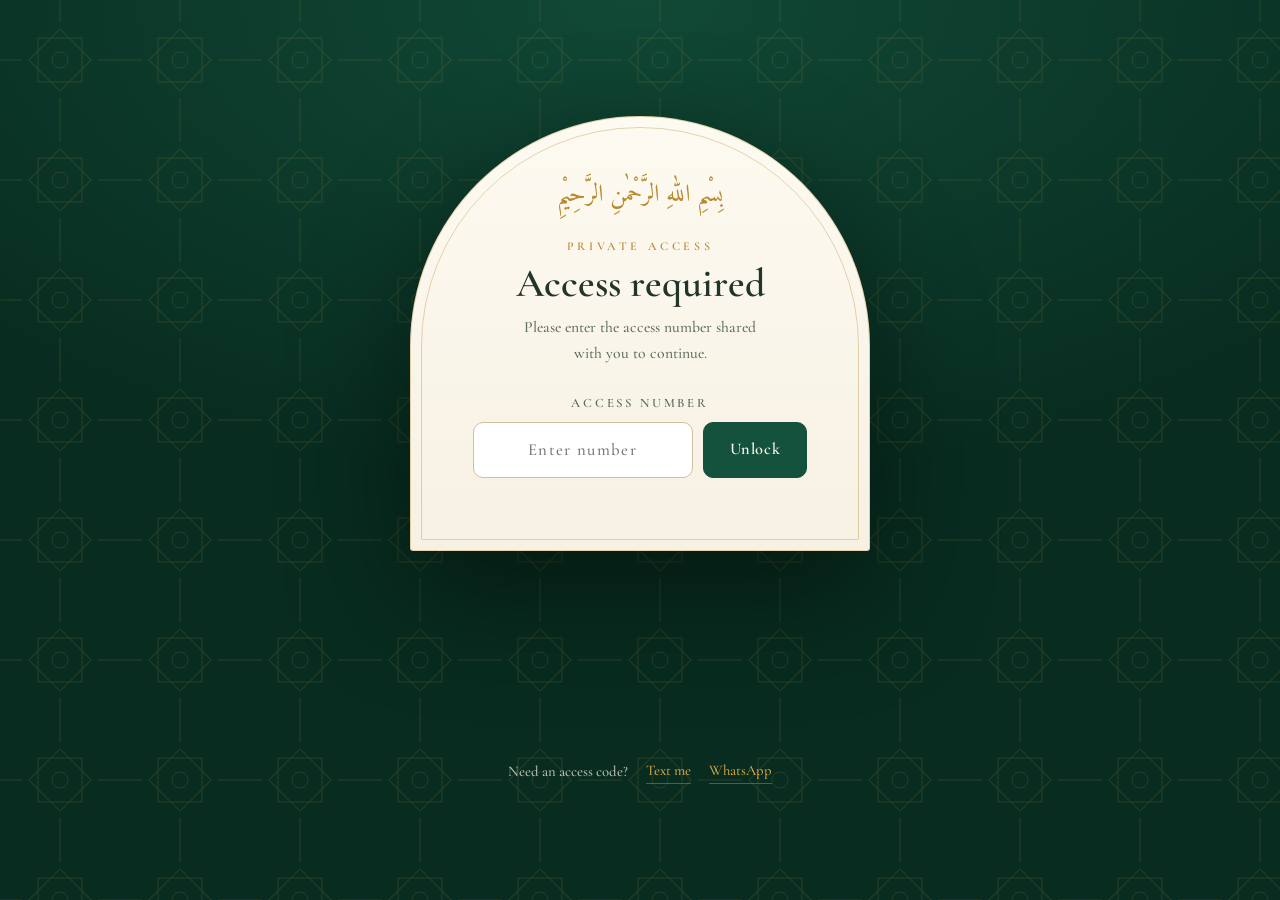
==== commit 1206750c: "Riad redesign: ivory, zellige green, and gold - New design system: warm ivory + deep zellige green +" ====
--- a/index.html
+++ b/index.html
@@ -5,7 +5,7 @@
     <meta name="viewport" content="width=device-width, initial-scale=1">
     <meta name="robots" content="noindex, nofollow">
     <title>Private Access</title>
-    <link rel="icon" href="data:,">
+    <link rel="icon" href="data:image/svg+xml,%3Csvg xmlns='http://www.w3.org/2000/svg' viewBox='0 0 64 64'%3E%3Crect width='64' height='64' rx='12' fill='%230c3b2b'/%3E%3Cg transform='translate(32 32)' fill='none' stroke='%23d3a545' stroke-width='3'%3E%3Crect x='-13' y='-13' width='26' height='26'/%3E%3Crect x='-13' y='-13' width='26' height='26' transform='rotate(45)'/%3E%3C/g%3E%3C/svg%3E">
     <link rel="stylesheet" href="styles.css">
   </head>
   <body class="is-locked">
@@ -82,10 +82,11 @@
             <span class="tile tile-four"></span>
           </div>
 
-          <div class="hero-content">
+          <div class="hero-content reveal">
             <p class="arabic-line">بِسْمِ اللهِ الرَّحْمٰنِ الرَّحِيْمِ</p>
             <p class="section-kicker">Marriage CV</p>
-            <h1 id="heroTitle">Amine Hamlouchi</h1>
+            <h1 id="heroTitle" data-name-reveal>Amine Hamlouchi</h1>
+            <span class="hero-ar-name" lang="ar" aria-hidden="true">أمين حملوشي</span>
             <p class="hero-copy">
               A serious, family-centered introduction offered with sincerity, clarity, and hope for khair and barakah.
             </p>
@@ -95,7 +96,7 @@
             </div>
           </div>
 
-          <aside class="profile-panel" aria-label="Profile highlights">
+          <aside class="profile-panel reveal" aria-label="Profile highlights">
             <div>
               <span>Age</span>
               <strong>22</strong>
@@ -109,20 +110,20 @@
               <strong>Moroccan</strong>
             </div>
             <div>
-              <span>Direction</span>
-              <strong>SWE &amp; AI</strong>
+              <span>Career</span>
+              <strong>Software Engineering &amp; AI</strong>
             </div>
           </aside>
         </section>
 
         <section class="proposal-section" id="proposal" aria-labelledby="proposalTitle">
-          <div class="section-heading">
+          <div class="section-heading reveal">
             <p class="section-kicker">Full document</p>
             <h2 id="proposalTitle">Marriage CV</h2>
           </div>
 
           <div class="document-layout">
-            <div class="pdf-panel">
+            <div class="pdf-panel reveal">
               <figure class="cv-preview">
                 <img
                   src="assets/cv-preview.png"
@@ -149,7 +150,7 @@
               </details>
             </div>
 
-            <aside class="contact-actions-card" aria-label="Contact actions">
+            <aside class="contact-actions-card reveal" aria-label="Contact actions">
               <div class="contact-note">
                 <p class="section-kicker">Questions welcome</p>
                 <p>
@@ -164,16 +165,54 @@
               <div class="social-links-card" aria-label="Social links">
                 <p class="section-kicker">Socials</p>
                 <div class="social-grid">
-                  <a href="https://www.tiktok.com/@aminehamlouchi" target="_blank" rel="noopener">TikTok</a>
-                  <a href="https://www.instagram.com/aminehamlouchi/" target="_blank" rel="noopener">Instagram</a>
-                  <a href="https://www.youtube.com/@aminehamlouchi" target="_blank" rel="noopener">YouTube</a>
-                  <a href="https://wa.me/15026931063" target="_blank" rel="noopener">WhatsApp</a>
+                  <a href="https://www.tiktok.com/@aminehamlouchi" target="_blank" rel="noopener">
+                    <svg class="social-icon social-icon-tiktok" viewBox="0 0 24 24" aria-hidden="true" focusable="false">
+                      <path class="tiktok-cyan" d="M14 4v10.2a4.1 4.1 0 1 1-3.3-4"></path>
+                      <path class="tiktok-cyan" d="M14 4c.7 2.6 2.2 4.1 5 4.7"></path>
+                      <path class="tiktok-red" d="M14 4v10.2a4.1 4.1 0 1 1-3.3-4"></path>
+                      <path class="tiktok-red" d="M14 4c.7 2.6 2.2 4.1 5 4.7"></path>
+                      <path class="tiktok-main" d="M14 4v10.2a4.1 4.1 0 1 1-3.3-4"></path>
+                      <path class="tiktok-main" d="M14 4c.7 2.6 2.2 4.1 5 4.7"></path>
+                    </svg>
+                    <span>TikTok</span>
+                  </a>
+                  <a href="https://www.instagram.com/aminehamlouchi/" target="_blank" rel="noopener">
+                    <svg class="social-icon social-icon-instagram" viewBox="0 0 24 24" aria-hidden="true" focusable="false">
+                      <defs>
+                        <linearGradient id="instagram-gradient" x1="4" y1="20" x2="20" y2="4" gradientUnits="userSpaceOnUse">
+                          <stop offset="0" stop-color="#feda75"></stop>
+                          <stop offset="0.25" stop-color="#fa7e1e"></stop>
+                          <stop offset="0.5" stop-color="#d62976"></stop>
+                          <stop offset="0.75" stop-color="#962fbf"></stop>
+                          <stop offset="1" stop-color="#4f5bd5"></stop>
+                        </linearGradient>
+                      </defs>
+                      <rect class="instagram-stroke" x="4" y="4" width="16" height="16" rx="5"></rect>
+                      <circle class="instagram-stroke" cx="12" cy="12" r="3.5"></circle>
+                      <circle class="instagram-dot" cx="17.2" cy="6.8" r="1.1"></circle>
+                    </svg>
+                    <span>Instagram</span>
+                  </a>
+                  <a href="https://www.youtube.com/@aminehamlouchi" target="_blank" rel="noopener">
+                    <svg class="social-icon social-icon-youtube" viewBox="0 0 24 24" aria-hidden="true" focusable="false">
+                      <rect class="youtube-body" x="3.5" y="6.5" width="17" height="11" rx="3"></rect>
+                      <path class="youtube-play" d="M10.5 9.2 15.6 12l-5.1 2.8z"></path>
+                    </svg>
+                    <span>YouTube</span>
+                  </a>
+                  <a href="https://wa.me/15026931063" target="_blank" rel="noopener">
+                    <svg class="social-icon social-icon-whatsapp" viewBox="0 0 24 24" aria-hidden="true" focusable="false">
+                      <path class="whatsapp-bubble" d="M12 3.5a8.4 8.4 0 0 0-7.1 12.9L4 20.5l4.2-1.1A8.4 8.4 0 1 0 12 3.5z"></path>
+                      <path class="whatsapp-phone" d="M8.8 8.2c.3-.4.7-.5 1.1-.4l.7.2c.2.1.4.2.5.5l.6 1.5c.1.3 0 .6-.2.8l-.5.5c.7 1.2 1.7 2.1 2.9 2.8l.6-.5c.2-.2.5-.3.8-.1l1.5.7c.3.1.5.4.5.7 0 .7-.5 1.5-1.3 1.8-2.8 1.1-7.7-3.7-6.8-6.6.1-.5.3-.9.6-1.3z"></path>
+                    </svg>
+                    <span>WhatsApp</span>
+                  </a>
                 </div>
               </div>
             </aside>
           </div>
 
-          <section class="summary-experience" aria-labelledby="summaryTitle">
+          <section class="summary-experience reveal" aria-labelledby="summaryTitle">
             <div class="summary-heading">
               <p class="section-kicker">At a glance</p>
               <h2 id="summaryTitle">Marriage CV highlights</h2>
@@ -193,8 +232,8 @@
                 <strong>Moroccan</strong>
               </div>
               <div>
-                <span>Direction</span>
-                <strong>SWE &amp; AI</strong>
+                <span>Career</span>
+                <strong>Software Engineering &amp; AI</strong>
               </div>
             </div>
 
@@ -289,6 +328,11 @@
         </section>
 
       </main>
+
+      <footer class="site-footer">
+        <p class="arabic-line" lang="ar">وَمِنْ آيَاتِهِ أَنْ خَلَقَ لَكُم مِّنْ أَنفُسِكُمْ أَزْوَاجًا لِّتَسْكُنُوا إِلَيْهَا وَجَعَلَ بَيْنَكُم مَّوَدَّةً وَرَحْمَةً</p>
+        <p>"And of His signs is that He created for you spouses from among yourselves, that you may find tranquility in them — and He placed between you affection and mercy." — Ar-Rum 30:21</p>
+      </footer>
     </div>
 
     <dialog class="intro-dialog" id="introDialog" aria-labelledby="introTitle">
--- a/styles.css
+++ b/styles.css
@@ -1,3 +1,11 @@
+/* ============================================================
+   Marriage CV — "Riad" design system
+   Warm ivory · zellige green · muted gold
+   Type: Cormorant Garamond (Classical Display) · Amiri (Arabic)
+         Playwrite (hand notes) — all self-hosted
+   Hand-built, no framework, no build step.
+   ============================================================ */
+
 @font-face {
   font-family: "Classical Display";
   font-style: normal;
@@ -30,24 +38,76 @@
   src: url("assets/fonts/cormorant-garamond-italic-600.ttf") format("truetype");
 }
 
+@font-face {
+  font-family: "Hand Note";
+  font-style: normal;
+  font-weight: 300;
+  font-display: swap;
+  src: url("assets/fonts/playwrite-us-modern-300.ttf") format("truetype");
+}
+
+@font-face {
+  font-family: "Hand Note";
+  font-style: normal;
+  font-weight: 400;
+  font-display: swap;
+  src: url("assets/fonts/playwrite-us-modern-400.ttf") format("truetype");
+}
+
+@font-face {
+  font-family: "Amiri";
+  font-style: normal;
+  font-weight: 400;
+  font-display: swap;
+  src: url("assets/fonts/amiri-400-normal-arabic.woff2") format("woff2");
+  unicode-range: U+0600-06FF, U+0750-077F, U+0870-088E, U+0890-0891, U+0898-08E1, U+08E3-08FF, U+200C-200E, U+2010-2011, U+204F, U+2E41, U+FB50-FDFF, U+FE70-FE74, U+FE76-FEFC;
+}
+
+@font-face {
+  font-family: "Amiri";
+  font-style: normal;
+  font-weight: 700;
+  font-display: swap;
+  src: url("assets/fonts/amiri-700-normal-arabic.woff2") format("woff2");
+  unicode-range: U+0600-06FF, U+0750-077F, U+0870-088E, U+0890-0891, U+0898-08E1, U+08E3-08FF, U+200C-200E, U+2010-2011, U+204F, U+2E41, U+FB50-FDFF, U+FE70-FE74, U+FE76-FEFC;
+}
+
+@font-face {
+  font-family: "Amiri";
+  font-style: normal;
+  font-weight: 400;
+  font-display: swap;
+  src: url("assets/fonts/amiri-400-normal-latin.woff2") format("woff2");
+  unicode-range: U+0000-00FF, U+2000-206F;
+}
+
+/* ---------- tokens ---------- */
 :root {
-  --ink: #071f1a;
-  --muted: #304941;
-  --paper: #ffffff;
-  --surface: #ffffff;
-  --emerald: #008c72;
-  --teal: #00c9a6;
-  --gold: #e6a51f;
-  --rose: #c8465b;
-  --line: rgba(7, 31, 26, 0.16);
-  --shadow: 0 24px 72px rgba(0, 111, 92, 0.18);
+  --ivory: #f7f1e3;
+  --cream: #fdfaf1;
+  --ink: #22352a;
+  --muted: #5d6d5c;
+  --green: #14523d;
+  --green-deep: #0c3b2b;
+  --green-night: #082c20;
+  --gold: #b8892f;
+  --gold-bright: #d3a545;
+  --gold-soft: rgba(184, 137, 47, 0.35);
+  --line: #e3d7bc;
+  --line-strong: #cfc0a0;
+  --shadow: 0 30px 80px rgba(12, 59, 43, 0.14);
+
+  --font-display: "Classical Display", "Palatino", Georgia, serif;
   --font-body: "Classical Display", "Palatino", Georgia, serif;
-  --font-hand: "Classical Display", "Palatino", Georgia, serif;
-  --font-display: "Classical Display", "Palatino", Georgia, serif;
-  --font-box: Futura, "Avenir Next", "Trebuchet MS", ui-sans-serif, system-ui, -apple-system, BlinkMacSystemFont, "Segoe UI", sans-serif;
+  --font-hand: "Hand Note", "Bradley Hand", cursive;
+  --font-arabic: "Amiri", "Geeza Pro", "Traditional Arabic", serif;
+
+  --ease: cubic-bezier(0.22, 1, 0.36, 1);
+  --arch: 999px 999px 14px 14px;
   color-scheme: light;
 }
 
+/* ---------- base ---------- */
 * {
   box-sizing: border-box;
 }
@@ -57,1302 +117,1157 @@
 }
 
 body {
-  min-height: 100vh;
+  min-height: 100svh;
   margin: 0;
+  background: var(--ivory);
   color: var(--ink);
   font-family: var(--font-body);
-  font-weight: 500;
-  letter-spacing: 0;
-  background:
-    linear-gradient(125deg, rgba(0, 140, 114, 0.15), transparent 35%),
-    linear-gradient(310deg, rgba(230, 165, 31, 0.18), transparent 38%),
-    repeating-linear-gradient(90deg, rgba(0, 140, 114, 0.028) 0 1px, transparent 1px 42px),
-    var(--paper);
+  font-size: 19px;
+  line-height: 1.65;
+  -webkit-font-smoothing: antialiased;
+}
+
+/* zellige star lattice, whisper-quiet */
+body::before {
+  content: "";
+  position: fixed;
+  inset: 0;
+  z-index: 0;
+  pointer-events: none;
+  opacity: 0.5;
+  background-image: url("data:image/svg+xml,%3Csvg xmlns='http://www.w3.org/2000/svg' width='96' height='96' viewBox='0 0 96 96'%3E%3Cg fill='none' stroke='%23e3d7bc' stroke-width='1'%3E%3Crect x='31' y='31' width='34' height='34'/%3E%3Crect x='31' y='31' width='34' height='34' transform='rotate(45 48 48)'/%3E%3Cpath d='M48 0v14M48 82v14M0 48h14M82 48h14'/%3E%3C/g%3E%3C/svg%3E");
 }
 
 body.is-locked {
   overflow: hidden;
 }
 
+main,
+.site-shell,
+.access-screen {
+  position: relative;
+  z-index: 1;
+}
+
+img {
+  max-width: 100%;
+  display: block;
+}
+
+p {
+  margin: 0;
+}
+
 a {
-  color: inherit;
-}
-
-button,
-input,
-textarea {
+  color: var(--green);
+}
+
+button {
   font: inherit;
-  letter-spacing: 0;
-}
-
-button {
   cursor: pointer;
 }
 
+::selection {
+  background: var(--gold);
+  color: #fff;
+}
+
+:focus-visible {
+  outline: 2px solid var(--gold);
+  outline-offset: 3px;
+  border-radius: 3px;
+}
+
+[hidden] {
+  display: none !important;
+}
+
 .noscript-lock {
-  min-height: 100vh;
+  position: fixed;
+  inset: 0;
+  z-index: 300;
   display: grid;
   place-items: center;
   padding: 24px;
-  color: var(--surface);
-  background: var(--ink);
+  background: var(--green-deep);
+  color: var(--ivory);
   text-align: center;
-}
-
-.site-shell[hidden],
-.access-screen[hidden] {
-  display: none !important;
-}
-
+  font-size: 1.1rem;
+}
+
+/* ---------- shared text styles ---------- */
+.arabic-line {
+  font-family: var(--font-arabic);
+  color: var(--gold);
+  font-size: 1.35rem;
+  line-height: 2;
+}
+
+.section-kicker {
+  margin: 0 0 6px;
+  color: var(--gold);
+  font-family: var(--font-body);
+  font-size: 0.78rem;
+  font-weight: 600;
+  letter-spacing: 0.28em;
+  text-transform: uppercase;
+}
+
+.section-kicker::after {
+  content: " ✦";
+  color: var(--gold-soft);
+}
+
+/* ---------- reveal-on-scroll ---------- */
+.reveal {
+  opacity: 0;
+  transform: translateY(22px);
+  transition: opacity 900ms var(--ease), transform 900ms var(--ease);
+}
+
+.reveal.is-in {
+  opacity: 1;
+  transform: none;
+}
+
+/* hero name letter reveal */
+.name-word {
+  display: inline-block;
+  white-space: nowrap;
+}
+
+.name-letter {
+  display: inline-block;
+  opacity: 0;
+  transform: translateY(0.35em);
+  transition: opacity 700ms var(--ease), transform 700ms var(--ease);
+  transition-delay: calc(var(--i) * 45ms);
+}
+
+.name-in .name-letter {
+  opacity: 1;
+  transform: none;
+}
+
+/* ============================================================
+   ACCESS GATE
+   ============================================================ */
 .access-screen {
-  min-height: 100vh;
-  display: grid;
-  grid-template-rows: 1fr auto;
-  justify-items: center;
-  align-items: center;
-  gap: 18px;
-  padding: 24px;
   position: fixed;
   inset: 0;
-  overflow: hidden;
+  z-index: 100;
+  display: grid;
+  place-items: center;
+  gap: 0;
+  padding: 24px;
   background:
-    repeating-linear-gradient(45deg, rgba(255, 255, 255, 0.05) 0 2px, transparent 2px 24px),
-    linear-gradient(140deg, #071f1a, #008c72 58%, #c8465b);
-  z-index: 20;
+    radial-gradient(120% 90% at 50% 0%, rgba(20, 82, 61, 0.75), transparent 60%),
+    var(--green-night);
+  overflow: auto;
 }
 
 .access-pattern {
   position: absolute;
-  inset: -20%;
-  opacity: 0.36;
+  inset: 0;
+  pointer-events: none;
+  opacity: 0.16;
+  background-image: url("data:image/svg+xml,%3Csvg xmlns='http://www.w3.org/2000/svg' width='120' height='120' viewBox='0 0 120 120'%3E%3Cg fill='none' stroke='%23d3a545' stroke-width='1'%3E%3Crect x='38' y='38' width='44' height='44'/%3E%3Crect x='38' y='38' width='44' height='44' transform='rotate(45 60 60)'/%3E%3Ccircle cx='60' cy='60' r='8'/%3E%3Cpath d='M60 0v22M60 98v22M0 60h22M98 60h22'/%3E%3C/g%3E%3C/svg%3E");
+  animation: pattern-drift 80s linear infinite;
+}
+
+@keyframes pattern-drift {
+  to {
+    background-position: 240px 240px;
+  }
+}
+
+.gate-card {
+  position: relative;
+  width: min(94vw, 460px);
+  padding: clamp(40px, 6vh, 64px) clamp(26px, 5vw, 48px) 40px;
+  border: 1px solid var(--gold-soft);
+  border-radius: var(--arch);
   background:
-    linear-gradient(30deg, transparent 43%, rgba(250, 248, 242, 0.26) 44% 46%, transparent 47%),
-    linear-gradient(150deg, transparent 43%, rgba(250, 248, 242, 0.2) 44% 46%, transparent 47%);
-  background-size: 92px 92px;
-  animation: patternSlide 18s linear infinite;
-}
-
-.gate-card {
-  width: min(100%, 520px);
-  position: relative;
-  padding: clamp(28px, 6vw, 48px);
-  border: 1px solid rgba(250, 248, 242, 0.24);
-  border-radius: 8px;
-  color: var(--surface);
-  background: rgba(16, 35, 31, 0.78);
-  box-shadow: var(--shadow);
-  backdrop-filter: blur(18px);
+    linear-gradient(180deg, var(--cream), var(--ivory));
+  text-align: center;
+  box-shadow: 0 40px 120px rgba(0, 0, 0, 0.45);
+}
+
+/* inner gold frame following the arch */
+.gate-card::before {
+  content: "";
+  position: absolute;
+  inset: 10px;
+  border: 1px solid var(--gold-soft);
+  border-radius: 999px 999px 8px 8px;
+  pointer-events: none;
+}
+
+.gate-card .arabic-line {
+  font-size: 1.5rem;
+}
+
+.gate-kicker {
+  margin: 18px 0 4px;
+  color: var(--gold);
+  font-size: 0.75rem;
+  font-weight: 600;
+  letter-spacing: 0.3em;
+  text-transform: uppercase;
+}
+
+.gate-card h1 {
+  margin: 0 0 10px;
+  font-family: var(--font-display);
+  font-size: clamp(1.9rem, 5vw, 2.5rem);
+  font-weight: 600;
+  line-height: 1.1;
+}
+
+.gate-copy {
+  margin: 0 auto;
+  max-width: 34ch;
+  color: var(--muted);
+  font-size: 0.98rem;
+}
+
+.access-form {
+  margin-top: 26px;
+}
+
+.gate-card .primary-action {
+  position: relative;
+  z-index: 1;
+  margin-top: 22px;
+}
+
+.access-form label {
+  display: block;
+  margin-bottom: 8px;
+  color: var(--muted);
+  font-size: 0.8rem;
+  font-weight: 600;
+  letter-spacing: 0.22em;
+  text-transform: uppercase;
+}
+
+.access-row {
+  display: flex;
+  gap: 10px;
+  justify-content: center;
+}
+
+.access-row input {
+  flex: 1;
+  min-width: 0;
+  max-width: 220px;
+  padding: 13px 16px;
+  border: 1px solid var(--line-strong);
+  border-radius: 10px;
+  background: #fff;
+  color: var(--ink);
+  font: inherit;
+  font-size: 1.05rem;
+  text-align: center;
+  letter-spacing: 0.08em;
+}
+
+.access-row input:focus {
+  border-color: var(--gold);
+  outline: none;
+  box-shadow: 0 0 0 3px rgba(184, 137, 47, 0.18);
+}
+
+.access-row input::-webkit-outer-spin-button,
+.access-row input::-webkit-inner-spin-button {
+  -webkit-appearance: none;
+}
+
+.access-row input[type="number"] {
+  -moz-appearance: textfield;
+  appearance: textfield;
+}
+
+.access-row button {
+  padding: 13px 26px;
+  border: 1px solid var(--green);
+  border-radius: 10px;
+  background: var(--green);
+  color: var(--cream);
+  font-family: var(--font-display);
+  font-size: 1.02rem;
+  font-weight: 600;
+  letter-spacing: 0.04em;
+  transition: background 200ms var(--ease), border-color 200ms var(--ease), transform 200ms var(--ease);
+}
+
+.access-row button:hover {
+  background: var(--green-deep);
+  transform: translateY(-1px);
+}
+
+.form-status {
+  min-height: 1.4em;
+  margin: 12px 0 0;
+  color: #a03a2c;
+  font-size: 0.92rem;
+}
+
+.access-form.shake {
+  animation: gate-shake 380ms var(--ease);
+}
+
+@keyframes gate-shake {
+  20% { transform: translateX(-7px); }
+  40% { transform: translateX(6px); }
+  60% { transform: translateX(-4px); }
+  80% { transform: translateX(3px); }
 }
 
 .access-footer {
   position: relative;
-  z-index: 1;
   display: flex;
+  flex-wrap: wrap;
+  gap: 8px 18px;
   align-items: center;
   justify-content: center;
-  gap: 8px;
-  flex-wrap: wrap;
-  padding: 12px 14px;
-  border: 1px solid rgba(250, 248, 242, 0.18);
-  border-radius: 8px;
-  color: rgba(250, 248, 242, 0.78);
-  font-family: var(--font-box);
-  font-weight: 800;
-  background: rgba(7, 31, 26, 0.5);
-  backdrop-filter: blur(14px);
+  margin-top: 22px;
+  color: rgba(247, 241, 227, 0.75);
+  font-size: 0.92rem;
 }
 
 .access-footer a {
-  min-height: 34px;
-  display: inline-flex;
-  align-items: center;
-  padding: 7px 10px;
-  border: 1px solid rgba(230, 165, 31, 0.36);
-  border-radius: 8px;
-  color: #fffdf8;
+  color: var(--gold-bright);
   text-decoration: none;
-  background: rgba(230, 165, 31, 0.18);
-}
-
-.gate-card::before,
-.dialog-frame::before {
-  content: "";
-  position: absolute;
-  inset: 12px;
-  border: 1px solid rgba(154, 133, 97, 0.36);
-  pointer-events: none;
-}
-
-.arabic-line {
-  margin: 0 0 14px;
-  font-family: Georgia, "Times New Roman", serif;
-  font-size: clamp(1.1rem, 2vw, 1.45rem);
-  line-height: 1.6;
-  color: var(--gold);
-}
-
-.gate-kicker,
-.section-kicker {
-  margin: 0 0 10px;
-  color: var(--gold);
-  font-family: var(--font-hand);
-  font-size: 1.05rem;
-  font-style: italic;
-  font-weight: 500;
-  text-transform: none;
-}
-
-.gate-card h1,
-.hero h1,
-.section-heading h2,
-.intro-dialog h2,
-.contact-header h2 {
-  margin: 0;
-  font-family: var(--font-display);
-  font-style: italic;
-  font-weight: 600;
-  line-height: 0.96;
-}
-
-.gate-card h1 {
-  font-size: clamp(2rem, 6vw, 3.8rem);
-  font-weight: 600;
-}
-
-.gate-copy {
-  max-width: 34rem;
-  margin: 16px 0 26px;
-  color: rgba(250, 248, 242, 0.78);
-  line-height: 1.65;
-}
-
-.access-form label,
-.contact-form label {
-  display: block;
-  margin: 0 0 8px;
-  font-family: var(--font-box);
-  font-weight: 800;
-}
-
-.access-row {
-  display: grid;
-  grid-template-columns: 1fr auto;
-  gap: 10px;
-}
-
-.access-row input,
-.contact-form input,
-.contact-form textarea {
-  width: 100%;
-  border: 1px solid rgba(32, 37, 31, 0.16);
-  border-radius: 8px;
-  outline: none;
-  background: var(--surface);
-  color: var(--ink);
-  transition: border-color 160ms ease, box-shadow 160ms ease;
-}
-
-.access-row input {
-  min-width: 0;
-  padding: 14px 15px;
-  border-color: rgba(250, 248, 242, 0.28);
-  background: rgba(250, 248, 242, 0.96);
-}
-
-.access-row input:focus,
-.contact-form input:focus,
-.contact-form textarea:focus {
-  border-color: var(--gold);
-  box-shadow: 0 0 0 4px rgba(154, 133, 97, 0.18);
-}
-
-.access-row button,
-.primary-action,
-.secondary-action,
-.nav-button {
-  border: 0;
-  border-radius: 8px;
-  font-family: var(--font-box);
-  font-weight: 800;
-  text-decoration: none;
-  transition: transform 160ms ease, box-shadow 160ms ease, background-color 160ms ease;
-}
-
-.access-row button,
-.primary-action {
-  display: inline-flex;
-  align-items: center;
-  justify-content: center;
-  min-height: 48px;
-  padding: 13px 18px;
-  color: #fffdf8;
-  background: linear-gradient(135deg, var(--emerald), var(--teal));
-  box-shadow: 0 16px 34px rgba(0, 140, 114, 0.3);
-}
-
-.access-row button {
-  background: var(--gold);
-  color: var(--ink);
-}
-
-.primary-action:hover,
-.secondary-action:hover,
-.access-row button:hover,
-.nav-button:hover {
-  transform: translateY(-1px);
-}
-
-.form-status {
-  min-height: 1.35rem;
-  margin: 12px 0 0;
-  color: var(--rose);
-  font-weight: 600;
-}
-
-.gate-card .form-status {
-  color: #d5c3a0;
-}
-
-.shake {
-  animation: shake 280ms ease;
-}
-
+  border-bottom: 1px solid rgba(211, 165, 69, 0.4);
+  transition: border-color 160ms var(--ease);
+}
+
+.access-footer a:hover {
+  border-bottom-color: var(--gold-bright);
+}
+
+@media (max-width: 540px) {
+  .access-screen {
+    align-content: center;
+  }
+}
+
+/* ============================================================
+   HERITAGE BANNERS
+   ============================================================ */
 .heritage-banners {
-  width: min(1180px, calc(100% - 32px));
-  margin: 0 auto;
-  padding-top: 12px;
+  display: flex;
+  align-items: stretch;
+  justify-content: space-between;
+  gap: 14px;
+  padding: 14px clamp(18px, 4vw, 48px) 0;
 }
 
 .shahada-banner,
 .morocco-banner {
-  min-height: 54px;
-  display: flex;
-  align-items: center;
-  justify-content: center;
-  border: 1px solid rgba(16, 35, 31, 0.14);
-}
-
-.shahada-banner {
-  border-radius: 8px 8px 0 0;
-  color: #fffdf8;
-  background:
-    linear-gradient(90deg, transparent, rgba(250, 248, 242, 0.05), transparent),
-    #13201c;
-}
-
-.prophetic-seal {
-  width: 138px;
-  min-height: 42px;
   display: grid;
   place-items: center;
-  padding: 5px 22px 6px;
-  border: 1px solid rgba(250, 248, 242, 0.2);
-  border-radius: 999px;
-  background: rgba(250, 248, 242, 0.04);
-  font-family: "Aref Ruqaa Ink", "Diwani Letter", "Noto Nastaliq Urdu", "Geeza Pro", "Baghdad", "Times New Roman", serif;
-  font-size: clamp(0.9rem, 1.6vw, 1.08rem);
-  font-weight: 700;
-  line-height: 1.08;
-  text-align: center;
-  text-wrap: nowrap;
-}
-
-.prophetic-seal span {
-  display: block;
+  min-width: 84px;
+  padding: 10px 18px;
+  border: 1px solid var(--line);
+  border-radius: 12px 12px 999px 999px;
+  background: var(--cream);
+}
+
+.prophetic-seal {
+  display: grid;
+  justify-items: center;
+  font-family: var(--font-arabic);
+  color: var(--green);
+  font-size: 0.95rem;
+  line-height: 1.5;
+}
+
+.prophetic-seal span:nth-child(1) {
+  color: var(--gold);
 }
 
 .morocco-banner {
-  border-top: 0;
-  border-radius: 0 0 8px 8px;
-  background: #b9535d;
-  box-shadow: 0 18px 44px rgba(75, 25, 30, 0.13);
+  background: var(--green);
+  border-color: var(--green-deep);
 }
 
 .morocco-star {
-  width: 22px;
-  height: 22px;
+  width: 34px;
+  height: 34px;
+}
+
+.morocco-star polyline {
   fill: none;
-  stroke: #0d745f;
+  stroke: var(--gold-bright);
+  stroke-width: 6;
   stroke-linecap: round;
   stroke-linejoin: round;
-  stroke-width: 7;
-}
-
+}
+
+/* ---------- topbar ---------- */
 .topbar {
-  width: min(1180px, calc(100% - 32px));
-  min-height: 66px;
-  margin: 0 auto;
   display: flex;
+  flex-wrap: wrap;
   align-items: center;
   justify-content: space-between;
-  gap: 16px;
-  position: sticky;
-  top: 0;
-  z-index: 10;
-  border-bottom: 1px solid var(--line);
-  background: rgba(255, 255, 255, 0.9);
-  backdrop-filter: blur(16px);
+  gap: 10px 18px;
+  padding: 18px clamp(18px, 4vw, 48px);
 }
 
 .made-note {
-  margin: 0;
-  color: var(--emerald);
   font-family: var(--font-hand);
-  font-size: 1.08rem;
-  font-style: italic;
-  font-weight: 500;
+  font-size: 0.82rem;
+  color: var(--muted);
 }
 
 .topbar nav {
   display: flex;
   align-items: center;
-  gap: 8px;
-  flex-wrap: wrap;
-  justify-content: flex-end;
-}
-
-.topbar a,
+  gap: 20px;
+}
+
+.topbar nav a {
+  color: var(--ink);
+  font-weight: 600;
+  text-decoration: none;
+  border-bottom: 1px solid transparent;
+  transition: border-color 180ms var(--ease), color 180ms var(--ease);
+}
+
+.topbar nav a:hover {
+  color: var(--green);
+  border-bottom-color: var(--gold);
+}
+
 .nav-button {
-  min-height: 38px;
-  display: inline-flex;
+  padding: 9px 20px;
+  border: 1px solid var(--gold);
+  border-radius: 999px;
+  background: transparent;
+  color: var(--green-deep);
+  font-family: var(--font-display);
+  font-weight: 600;
+  transition: background 200ms var(--ease), color 200ms var(--ease);
+}
+
+.nav-button:hover {
+  background: var(--gold);
+  color: #fff;
+}
+
+/* ============================================================
+   HERO
+   ============================================================ */
+.hero {
+  position: relative;
+  display: grid;
+  grid-template-columns: minmax(0, 1.15fr) minmax(0, 0.85fr);
+  gap: clamp(28px, 5vw, 72px);
   align-items: center;
-  padding: 9px 12px;
-  border: 1px solid transparent;
+  width: min(100% - 2 * clamp(18px, 4vw, 48px), 1180px);
+  margin-inline: auto;
+  padding: clamp(40px, 8vh, 96px) 0 clamp(48px, 9vh, 110px);
+}
+
+.moving-geometry {
+  position: absolute;
+  inset: 0;
+  z-index: 0;
+  pointer-events: none;
+  overflow: visible;
+}
+
+.moving-geometry .tile {
+  position: absolute;
+  width: 130px;
+  height: 130px;
+  opacity: 0.1;
+  background-image: url("data:image/svg+xml,%3Csvg xmlns='http://www.w3.org/2000/svg' viewBox='0 0 100 100'%3E%3Cg fill='none' stroke='%2314523d' stroke-width='1.6'%3E%3Crect x='26' y='26' width='48' height='48'/%3E%3Crect x='26' y='26' width='48' height='48' transform='rotate(45 50 50)'/%3E%3Ccircle cx='50' cy='50' r='10'/%3E%3C/g%3E%3C/svg%3E");
+  background-size: contain;
+  animation: tile-turn 60s linear infinite;
+}
+
+.tile-one { top: 4%; right: 6%; }
+.tile-two { bottom: 10%; left: 2%; width: 90px; height: 90px; animation-duration: 80s; }
+.tile-three { top: 42%; right: 38%; width: 70px; height: 70px; animation-direction: reverse; }
+.tile-four { bottom: -4%; right: 18%; width: 110px; height: 110px; animation-duration: 100s; }
+
+@keyframes tile-turn {
+  to {
+    transform: rotate(360deg);
+  }
+}
+
+.hero-content {
+  position: relative;
+  z-index: 1;
+}
+
+.hero-content .arabic-line {
+  font-size: 1.6rem;
+  margin-bottom: 8px;
+}
+
+.hero h1 {
+  margin: 6px 0 14px;
+  font-family: var(--font-display);
+  font-size: clamp(3rem, 7.5vw, 5.4rem);
+  font-weight: 600;
+  line-height: 1.02;
+  letter-spacing: 0.01em;
+}
+
+.hero-ar-name {
+  display: block;
+  margin: 0 0 18px;
+  font-family: var(--font-arabic);
+  font-size: clamp(1.3rem, 2.6vw, 1.8rem);
+  color: var(--green);
+}
+
+.hero-copy {
+  max-width: 46ch;
   color: var(--muted);
-  font-family: var(--font-box);
-  font-weight: 800;
-  background: transparent;
-  text-decoration: none;
-  white-space: nowrap;
-}
-
-.nav-button {
-  border-color: rgba(12, 107, 90, 0.2);
-  color: var(--emerald);
-}
-
-.hero {
-  width: min(1180px, calc(100% - 32px));
-  min-height: clamp(620px, 82vh, 760px);
-  margin: 0 auto;
-  display: grid;
-  grid-template-columns: minmax(0, 1fr) minmax(270px, 380px);
-  align-items: center;
-  gap: clamp(24px, 6vw, 76px);
-  position: relative;
-  overflow: hidden;
-}
-
-.hero::before {
-  content: "";
-  position: absolute;
-  inset: 9% 0 auto auto;
-  width: min(56vw, 560px);
-  aspect-ratio: 1;
-  border: 1px solid rgba(230, 165, 31, 0.3);
-  transform: rotate(45deg);
-  background:
-    repeating-linear-gradient(0deg, rgba(0, 140, 114, 0.08) 0 1px, transparent 1px 34px),
-    repeating-linear-gradient(90deg, rgba(230, 165, 31, 0.08) 0 1px, transparent 1px 34px);
-}
-
-.hero-content,
-.profile-panel,
-.document-layout {
-  position: relative;
-  z-index: 1;
-}
-
-.hero h1 {
-  max-width: 920px;
-  font-style: italic;
-  font-weight: 600;
-  font-size: clamp(3.6rem, 8vw, 7.2rem);
-  color: var(--ink);
-}
-
-.hero-copy {
-  max-width: 620px;
-  margin: 24px 0 0;
-  color: var(--muted);
-  font-size: clamp(1.06rem, 2vw, 1.3rem);
-  line-height: 1.7;
+  font-size: 1.12rem;
 }
 
 .hero-actions {
   display: flex;
   flex-wrap: wrap;
+  gap: 14px;
+  margin-top: 30px;
+}
+
+/* ---------- buttons ---------- */
+.primary-action,
+.secondary-action {
+  display: inline-block;
+  padding: 14px 30px;
+  border-radius: 999px;
+  font-family: var(--font-display);
+  font-size: 1.02rem;
+  font-weight: 600;
+  letter-spacing: 0.03em;
+  text-align: center;
+  text-decoration: none;
+  transition: background 220ms var(--ease), color 220ms var(--ease), border-color 220ms var(--ease), transform 220ms var(--ease), box-shadow 220ms var(--ease);
+}
+
+.primary-action {
+  border: 1px solid var(--green);
+  background: var(--green);
+  color: var(--cream);
+}
+
+.primary-action:hover {
+  background: var(--green-deep);
+  border-color: var(--green-deep);
+  transform: translateY(-2px);
+  box-shadow: 0 12px 30px rgba(12, 59, 43, 0.25);
+}
+
+.secondary-action {
+  border: 1px solid var(--gold);
+  background: transparent;
+  color: var(--green-deep);
+}
+
+.secondary-action:hover {
+  background: var(--gold);
+  color: #fff;
+  transform: translateY(-2px);
+}
+
+.full-width {
+  width: 100%;
+}
+
+/* ---------- hero profile panel ---------- */
+.profile-panel {
+  position: relative;
+  z-index: 1;
+  display: grid;
+  grid-template-columns: 1fr 1fr;
   gap: 12px;
-  margin-top: 30px;
-}
-
-.secondary-action {
-  display: inline-flex;
-  align-items: center;
-  justify-content: center;
-  min-height: 48px;
-  padding: 13px 18px;
-  border: 1px solid rgba(0, 140, 114, 0.32);
-  color: var(--emerald);
-  background: #fff;
-  box-shadow: 0 12px 26px rgba(0, 140, 114, 0.1);
-}
-
-.profile-panel {
-  font-family: var(--font-box);
-  font-weight: 800;
-  display: grid;
-  gap: 12px;
-  padding: 18px;
-  border: 1px solid rgba(0, 140, 114, 0.24);
-  border-radius: 8px;
-  background: linear-gradient(180deg, #ffffff, #f4fffb);
+  padding: clamp(48px, 6vh, 64px) clamp(20px, 3vw, 32px) clamp(20px, 3vw, 32px);
+  border: 1px solid var(--line);
+  border-radius: var(--arch);
+  background: var(--cream);
   box-shadow: var(--shadow);
-  backdrop-filter: blur(18px);
-}
-
-.profile-panel div {
-  display: flex;
-  justify-content: space-between;
-  gap: 20px;
-  padding: 16px;
-  border: 1px solid rgba(0, 140, 114, 0.22);
-  border-radius: 8px;
-  background: #fff;
-  box-shadow: inset 0 4px 0 rgba(0, 201, 166, 0.26);
-}
-
-.profile-panel span {
-  color: var(--muted);
-  font-family: var(--font-box);
-  font-weight: 800;
-}
-
-.profile-panel strong {
-  text-align: right;
-  font-family: var(--font-box);
-  font-weight: 800;
-}
-
-.moving-geometry {
+}
+
+.profile-panel::before {
+  content: "✦";
   position: absolute;
-  inset: 0;
-  pointer-events: none;
-}
-
-.tile {
-  position: absolute;
-  width: 46px;
-  aspect-ratio: 1;
-  border: 1px solid rgba(230, 165, 31, 0.42);
-  transform: rotate(45deg);
-  animation: floatTile 10s ease-in-out infinite;
-}
-
-.tile::after {
+  top: 22px;
+  left: 50%;
+  transform: translateX(-50%);
+  color: var(--gold);
+  font-size: 1rem;
+}
+
+.profile-panel::after {
   content: "";
   position: absolute;
-  inset: 10px;
-  border: 1px solid rgba(0, 140, 114, 0.3);
-}
-
-.tile-one {
-  top: 17%;
-  left: 4%;
-}
-
-.tile-two {
-  top: 28%;
-  right: 3%;
-  width: 68px;
-  animation-delay: -2s;
-}
-
-.tile-three {
-  bottom: 18%;
-  left: 18%;
-  width: 34px;
-  animation-delay: -4s;
-}
-
-.tile-four {
-  right: 28%;
-  bottom: 10%;
-  width: 54px;
-  animation-delay: -6s;
-}
-
+  inset: 9px;
+  border: 1px solid var(--gold-soft);
+  border-radius: 999px 999px 10px 10px;
+  pointer-events: none;
+}
+
+.profile-panel div {
+  padding: 16px 14px;
+  border: 1px solid var(--line);
+  border-radius: 12px;
+  background: #fff;
+  text-align: center;
+}
+
+.profile-panel span {
+  display: block;
+  margin-bottom: 4px;
+  color: var(--gold);
+  font-size: 0.72rem;
+  font-weight: 600;
+  letter-spacing: 0.22em;
+  text-transform: uppercase;
+}
+
+.profile-panel strong {
+  font-family: var(--font-display);
+  font-size: 1.35rem;
+  font-weight: 600;
+  line-height: 1.2;
+}
+
+@media (max-width: 900px) {
+  .hero {
+    grid-template-columns: 1fr;
+  }
+}
+
+/* ============================================================
+   PROPOSAL SECTION
+   ============================================================ */
 .proposal-section {
-  width: min(1180px, calc(100% - 32px));
-  margin: 0 auto;
-  padding: 32px 0 78px;
+  width: min(100% - 2 * clamp(18px, 4vw, 48px), 1180px);
+  margin-inline: auto;
+  padding-bottom: clamp(70px, 10vh, 130px);
 }
 
 .section-heading {
-  margin-bottom: 18px;
+  margin-bottom: clamp(26px, 4vh, 44px);
+  text-align: center;
 }
 
 .section-heading h2 {
-  font-style: italic;
-  font-weight: 600;
-  font-size: clamp(2rem, 5vw, 4rem);
+  position: relative;
+  display: inline-block;
+  margin: 0;
+  font-family: var(--font-display);
+  font-size: clamp(2rem, 4.6vw, 3.1rem);
+  font-weight: 600;
+  line-height: 1.1;
+}
+
+.section-heading h2::after {
+  content: "";
+  display: block;
+  width: 64px;
+  height: 1px;
+  margin: 14px auto 0;
+  background: linear-gradient(90deg, transparent, var(--gold), transparent);
 }
 
 .document-layout {
   display: grid;
-  grid-template-columns: minmax(0, 1fr) minmax(280px, 360px);
+  grid-template-columns: minmax(0, 1.05fr) minmax(0, 0.95fr);
+  gap: clamp(20px, 3.5vw, 44px);
+  align-items: start;
+}
+
+.pdf-panel {
+  display: grid;
   gap: 18px;
-  align-items: start;
-}
-
-.pdf-panel,
-.contact-actions-card,
-.summary-experience,
-.contact-form,
-.dialog-frame {
-  border: 1px solid rgba(0, 140, 114, 0.24);
+}
+
+.cv-preview {
+  position: relative;
+  margin: 0;
+  padding: 16px;
+  border: 1px solid var(--line);
+  border-radius: 16px;
+  background: var(--cream);
+  box-shadow: var(--shadow);
+}
+
+.cv-preview::after {
+  content: "";
+  position: absolute;
+  inset: 8px;
+  border: 1px solid var(--gold-soft);
+  border-radius: 11px;
+  pointer-events: none;
+}
+
+.cv-preview img {
   border-radius: 8px;
-  background: #fff;
-  box-shadow: var(--shadow);
-}
-
-.pdf-panel,
-.contact-actions-card,
-.summary-experience,
-.contact-form {
-  font-family: var(--font-box);
-  font-weight: 800;
-}
-
-.profile-panel *,
-.pdf-panel *,
-.contact-actions-card *,
-.summary-experience *,
-.contact-form * {
-  font-family: var(--font-box);
-  font-weight: 800;
-}
-
-.contact-actions-card .section-kicker,
-.summary-experience .section-kicker,
-.contact-form .section-kicker,
-.contact-form .contact-header h2 {
-  font-style: normal;
-}
-
-.pdf-panel {
-  padding: clamp(12px, 2vw, 18px);
+}
+
+.pdf-actions {
+  display: flex;
+  flex-wrap: wrap;
+  gap: 12px;
+}
+
+.pdf-embed {
+  border: 1px solid var(--line);
+  border-radius: 14px;
+  background: var(--cream);
   overflow: hidden;
 }
 
-.cv-preview {
-  margin: 0;
-  padding: clamp(10px, 2vw, 16px);
-  border: 1px solid rgba(16, 35, 31, 0.1);
-  border-radius: 8px;
-  background: #fff;
-}
-
-.cv-preview img {
-  width: 100%;
-  max-height: 940px;
-  display: block;
-  object-fit: contain;
-  object-position: top center;
-  border-radius: 6px;
-}
-
-.pdf-actions {
-  display: grid;
-  grid-template-columns: repeat(2, minmax(0, 1fr));
-  gap: 12px;
-  margin-top: 14px;
-}
-
-.pdf-embed {
-  margin-top: 14px;
-  border: 1px solid rgba(0, 140, 114, 0.22);
-  border-radius: 8px;
-  background: #fff;
-}
-
 .pdf-embed summary {
-  min-height: 48px;
-  display: flex;
-  align-items: center;
-  padding: 13px 16px;
-  color: var(--emerald);
-  font-family: var(--font-box);
-  font-weight: 800;
+  padding: 14px 18px;
+  color: var(--green-deep);
+  font-weight: 600;
   cursor: pointer;
+  list-style-position: inside;
+}
+
+.pdf-embed summary:hover {
+  background: rgba(184, 137, 47, 0.08);
 }
 
 .pdf-viewer {
   width: 100%;
-  height: min(84vh, 900px);
-  min-height: 720px;
-  display: block;
+  height: min(78vh, 900px);
   border: 0;
-  border-top: 1px solid rgba(16, 35, 31, 0.12);
-  background: #fff;
 }
 
 .pdf-fallback {
-  min-height: 420px;
+  padding: 22px;
+  text-align: center;
+  color: var(--muted);
+}
+
+/* ---------- contact card ---------- */
+.contact-actions-card {
+  position: sticky;
+  top: 24px;
   display: grid;
-  place-items: center;
-  padding: 30px;
-  text-align: center;
-}
-
-.contact-actions-card {
+  gap: 18px;
+  padding: clamp(22px, 3vw, 32px);
+  border: 1px solid var(--line);
+  border-radius: 18px;
+  background: var(--cream);
+  box-shadow: var(--shadow);
+}
+
+.contact-note p:last-child {
+  color: var(--muted);
+  font-size: 1.02rem;
+}
+
+.contact-action-box {
   display: grid;
-  gap: 14px;
-  padding: clamp(18px, 3vw, 24px);
-}
-
-.contact-note,
-.contact-action-box {
-  border: 1px solid rgba(0, 140, 114, 0.24);
-  border-radius: 8px;
-  background: #fff;
-  box-shadow: inset 0 4px 0 rgba(0, 201, 166, 0.24);
-}
-
-.contact-note {
-  padding: 18px;
-}
-
-.contact-note p:last-child {
-  margin: 0;
-  color: var(--muted);
-  font-family: var(--font-box);
-  font-weight: 800;
-  line-height: 1.65;
-}
-
-.contact-action-box {
-  padding: 14px;
+  gap: 10px;
+  justify-items: center;
+}
+
+.quiet-link {
+  color: var(--green);
+  font-size: 0.96rem;
+  text-decoration: none;
+  border-bottom: 1px solid var(--gold-soft);
+  transition: border-color 160ms var(--ease);
+}
+
+.quiet-link:hover {
+  border-bottom-color: var(--gold);
 }
 
 .social-links-card {
-  padding: 16px;
-  border: 1px solid rgba(0, 140, 114, 0.24);
-  border-radius: 8px;
-  background: #fff;
-  box-shadow: inset 0 4px 0 rgba(230, 165, 31, 0.24);
+  border-top: 1px solid var(--line);
+  padding-top: 16px;
 }
 
 .social-grid {
   display: grid;
   grid-template-columns: repeat(2, minmax(0, 1fr));
   gap: 10px;
+  margin-top: 10px;
 }
 
 .social-grid a {
-  min-height: 46px;
-  display: inline-flex;
+  display: flex;
   align-items: center;
-  justify-content: center;
-  padding: 10px 12px;
-  border: 1px solid rgba(0, 140, 114, 0.22);
-  border-radius: 8px;
-  color: var(--emerald);
-  font-family: var(--font-box);
-  font-weight: 800;
+  gap: 10px;
+  padding: 11px 14px;
+  border: 1px solid var(--line);
+  border-radius: 12px;
+  background: #fff;
+  color: var(--ink);
+  font-size: 0.98rem;
+  font-weight: 600;
+  text-decoration: none;
+  transition: border-color 200ms var(--ease), transform 200ms var(--ease), box-shadow 200ms var(--ease);
+}
+
+.social-grid a:hover {
+  border-color: var(--gold);
+  transform: translateY(-2px);
+  box-shadow: 0 10px 24px rgba(12, 59, 43, 0.12);
+}
+
+.social-icon {
+  width: 22px;
+  height: 22px;
+  flex-shrink: 0;
+}
+
+/* social brand strokes (kept from original, calmed) */
+.social-icon-tiktok path { fill: none; stroke-width: 2; stroke-linecap: round; }
+.tiktok-cyan { stroke: #24d3ce; transform: translate(-0.7px, -0.7px); }
+.tiktok-red { stroke: #e64f66; transform: translate(0.7px, 0.7px); }
+.tiktok-main { stroke: var(--ink); }
+.instagram-stroke { fill: none; stroke: url(#instagram-gradient); stroke-width: 2; }
+.instagram-dot { fill: url(#instagram-gradient); }
+.youtube-body { fill: #e0342b; }
+.youtube-play { fill: #fff; }
+.whatsapp-bubble { fill: #43c554; }
+.whatsapp-phone { fill: #fff; }
+
+/* ============================================================
+   SUMMARY / HIGHLIGHTS
+   ============================================================ */
+.summary-experience {
+  margin-top: clamp(48px, 8vh, 88px);
+}
+
+.summary-heading {
+  margin-bottom: 22px;
   text-align: center;
-  text-decoration: none;
-  background: linear-gradient(180deg, #ffffff, #f4fffb);
-  transition: transform 160ms ease, border-color 160ms ease, box-shadow 160ms ease;
-}
-
-.social-grid a:hover {
-  transform: translateY(-1px);
-  border-color: rgba(0, 140, 114, 0.42);
-  box-shadow: 0 10px 22px rgba(0, 140, 114, 0.12);
-}
-
-.full-width {
-  width: 100%;
-}
-
-.quiet-link {
+}
+
+.summary-heading h2 {
+  margin: 0;
+  font-family: var(--font-display);
+  font-size: clamp(1.7rem, 3.6vw, 2.4rem);
+  font-weight: 600;
+}
+
+.summary-stats {
+  display: grid;
+  grid-template-columns: repeat(4, minmax(0, 1fr));
+  gap: 12px;
+  margin: 26px 0;
+}
+
+.summary-stats div {
+  padding: 16px 12px;
+  border: 1px solid var(--line);
+  border-radius: 12px 12px 999px 999px;
+  background: var(--cream);
+  text-align: center;
+}
+
+.summary-stats span {
   display: block;
-  margin-top: 14px;
+  margin-bottom: 4px;
+  color: var(--gold);
+  font-size: 0.7rem;
+  font-weight: 600;
+  letter-spacing: 0.2em;
+  text-transform: uppercase;
+}
+
+.summary-stats strong {
+  font-family: var(--font-display);
+  font-size: 1.25rem;
+  font-weight: 600;
+}
+
+.summary-board {
+  border: 1px solid var(--line);
+  border-radius: 18px;
+  background: var(--cream);
+  box-shadow: var(--shadow);
+  overflow: hidden;
+}
+
+.summary-tabs {
+  display: flex;
+  flex-wrap: wrap;
+  border-bottom: 1px solid var(--line);
+  background: #fff;
+}
+
+.summary-tab {
+  flex: 1;
+  min-width: 110px;
+  padding: 15px 10px;
+  border: 0;
+  border-bottom: 2px solid transparent;
+  background: transparent;
   color: var(--muted);
-  font-family: var(--font-box);
-  font-weight: 800;
-  text-align: center;
-}
-
-.summary-experience {
-  margin-top: 20px;
-  padding: clamp(18px, 4vw, 30px);
-  position: relative;
-  overflow: hidden;
-}
-
-.summary-experience::before {
-  content: "";
-  position: absolute;
-  inset: auto -70px -130px auto;
-  width: 260px;
-  aspect-ratio: 1;
-  border: 1px solid rgba(230, 165, 31, 0.34);
-  transform: rotate(45deg);
-  background:
-    repeating-linear-gradient(0deg, rgba(0, 140, 114, 0.075) 0 1px, transparent 1px 26px),
-    repeating-linear-gradient(90deg, rgba(230, 165, 31, 0.075) 0 1px, transparent 1px 26px);
-  pointer-events: none;
-}
-
-.summary-heading {
-  position: relative;
-  z-index: 1;
-  display: flex;
-  align-items: end;
-  justify-content: space-between;
-  gap: 18px;
-  margin-bottom: 18px;
-}
-
-.summary-heading h2 {
-  max-width: 720px;
-  margin: 0;
-  font-family: var(--font-box);
-  font-style: normal;
-  font-weight: 800;
-  font-size: clamp(1.7rem, 4vw, 3.2rem);
-  line-height: 0.98;
-}
-
-.summary-stats {
-  position: relative;
-  z-index: 1;
-  display: grid;
-  grid-template-columns: repeat(4, 1fr);
-  gap: 10px;
-  margin-bottom: 14px;
-}
-
-.summary-stats div {
-  min-height: 88px;
-  display: grid;
-  align-content: center;
-  gap: 6px;
-  padding: 14px;
-  border: 1px solid rgba(0, 140, 114, 0.22);
-  border-radius: 8px;
-  background: #fff;
-  box-shadow: inset 0 4px 0 rgba(230, 165, 31, 0.26);
-}
-
-.summary-stats span {
+  font-family: var(--font-display);
+  font-size: 1rem;
+  font-weight: 600;
+  transition: color 180ms var(--ease), border-color 180ms var(--ease), background 180ms var(--ease);
+}
+
+.summary-tab:hover {
+  color: var(--green);
+  background: rgba(184, 137, 47, 0.06);
+}
+
+.summary-tab.is-active {
+  color: var(--green-deep);
+  border-bottom-color: var(--gold);
+}
+
+.summary-panel {
+  padding: clamp(24px, 4vw, 40px);
+  animation: panel-in 500ms var(--ease);
+}
+
+@keyframes panel-in {
+  from {
+    opacity: 0;
+    transform: translateY(10px);
+  }
+}
+
+.summary-panel h3 {
+  margin: 8px 0 12px;
+  font-family: var(--font-display);
+  font-size: clamp(1.3rem, 2.6vw, 1.7rem);
+  font-weight: 600;
+  line-height: 1.25;
+}
+
+.summary-panel p:last-of-type {
+  max-width: 66ch;
   color: var(--muted);
-  font-family: var(--font-box);
-  font-size: 0.78rem;
-  font-weight: 800;
-  text-transform: uppercase;
-}
-
-.summary-stats strong {
-  font-family: var(--font-box);
-  font-size: 1.15rem;
-  font-weight: 800;
-}
-
-.summary-board {
-  position: relative;
-  z-index: 1;
-  display: grid;
-  grid-template-columns: minmax(180px, 240px) minmax(0, 1fr);
-  gap: 14px;
-}
-
-.summary-tabs {
-  display: grid;
-  gap: 8px;
-  align-content: start;
-}
-
-.summary-tab {
-  min-height: 48px;
-  padding: 12px 14px;
-  border: 1px solid rgba(0, 140, 114, 0.24);
-  border-radius: 8px;
-  color: var(--muted);
-  font-family: var(--font-box);
-  background: #fff;
-  font-weight: 800;
-  text-align: left;
-  transition: background-color 160ms ease, color 160ms ease, transform 160ms ease, border-color 160ms ease;
-}
-
-.summary-tab:hover {
-  transform: translateY(-1px);
-  color: var(--emerald);
-  border-color: rgba(0, 140, 114, 0.42);
-}
-
-.summary-tab.is-active {
-  color: #fffdf8;
-  border-color: transparent;
-  background: linear-gradient(135deg, var(--emerald), var(--teal));
-  box-shadow: 0 14px 30px rgba(0, 140, 114, 0.3);
-}
-
-.summary-panel {
-  min-height: 300px;
-  padding: clamp(20px, 4vw, 34px);
-  border: 1px solid rgba(0, 140, 114, 0.2);
-  border-radius: 8px;
-  background: #fff;
-  box-shadow: inset 0 4px 0 rgba(0, 201, 166, 0.24);
-}
-
-.summary-panel h3 {
-  max-width: 760px;
-  margin: 0;
-  font-family: var(--font-box);
-  font-style: normal;
-  font-weight: 800;
-  font-size: clamp(1.45rem, 3vw, 2.35rem);
-  line-height: 1;
-}
-
-.summary-panel p:not(.section-kicker) {
-  max-width: 800px;
-  margin: 16px 0 0;
-  color: var(--muted);
-  font-family: var(--font-box);
-  font-weight: 800;
-  font-size: 1.02rem;
-  line-height: 1.75;
 }
 
 .summary-pills {
   display: flex;
   flex-wrap: wrap;
-  gap: 10px;
-  margin-top: 22px;
+  gap: 8px;
+  margin-top: 18px;
 }
 
 .summary-pills span {
-  min-height: 40px;
-  display: inline-flex;
-  align-items: center;
-  padding: 9px 12px;
-  border: 1px solid rgba(230, 165, 31, 0.42);
-  border-radius: 8px;
-  color: var(--emerald);
-  font-family: var(--font-box);
-  background: rgba(230, 165, 31, 0.14);
-  font-weight: 800;
-}
-
+  padding: 6px 14px;
+  border: 1px solid var(--gold-soft);
+  border-radius: 999px;
+  color: var(--green-deep);
+  font-size: 0.85rem;
+  font-weight: 600;
+  background: rgba(184, 137, 47, 0.07);
+}
+
+@media (max-width: 900px) {
+  .document-layout {
+    grid-template-columns: 1fr;
+  }
+  .contact-actions-card {
+    position: static;
+  }
+  .summary-stats {
+    grid-template-columns: repeat(2, minmax(0, 1fr));
+  }
+}
+
+/* ============================================================
+   DIALOGS
+   ============================================================ */
 dialog {
-  max-width: min(92vw, 590px);
+  border: 0;
   padding: 0;
-  border: 0;
   background: transparent;
+  max-width: min(94vw, 560px);
+  width: 100%;
 }
 
 dialog::backdrop {
-  background: rgba(32, 37, 31, 0.66);
-  backdrop-filter: blur(8px);
+  background: rgba(8, 44, 32, 0.55);
+  backdrop-filter: blur(3px);
+}
+
+.dialog-frame,
+.contact-form {
+  position: relative;
+  padding: clamp(30px, 5vw, 46px);
+  border: 1px solid var(--gold-soft);
+  border-radius: 22px;
+  background: var(--cream);
+  box-shadow: 0 40px 120px rgba(0, 0, 0, 0.35);
+}
+
+.dialog-frame::before,
+.contact-form::before {
+  content: "";
+  position: absolute;
+  inset: 8px;
+  border: 1px solid var(--gold-soft);
+  border-radius: 16px;
+  pointer-events: none;
 }
 
 .dialog-frame {
-  position: relative;
-  padding: clamp(28px, 5vw, 42px);
-}
-
-.intro-dialog h2 {
-  font-size: clamp(1.8rem, 5vw, 3rem);
-}
-
-.intro-dialog p:not(.arabic-line) {
+  text-align: center;
+}
+
+.dialog-frame .arabic-line {
+  font-size: 1.4rem;
+}
+
+.dialog-frame h2 {
+  margin: 14px 0 12px;
+  font-family: var(--font-display);
+  font-size: clamp(1.5rem, 3.5vw, 2rem);
+  font-weight: 600;
+  line-height: 1.2;
+}
+
+.dialog-frame p {
+  margin-bottom: 12px;
   color: var(--muted);
-  line-height: 1.75;
-}
-
-.contact-form {
-  width: min(92vw, 560px);
-  padding: clamp(22px, 4vw, 32px);
-}
-
+}
+
+.dialog-frame .primary-action {
+  position: relative;
+  z-index: 1;
+  margin-top: 8px;
+}
+
+/* contact form */
 .contact-header {
   display: flex;
   align-items: flex-start;
   justify-content: space-between;
-  gap: 16px;
-  margin-bottom: 20px;
+  gap: 14px;
+  margin-bottom: 18px;
 }
 
 .contact-header h2 {
-  font-size: clamp(1.55rem, 4vw, 2.4rem);
+  margin: 0;
+  font-family: var(--font-display);
+  font-size: 1.6rem;
+  font-weight: 600;
 }
 
 .close-button {
-  width: 40px;
-  height: 40px;
+  position: relative;
+  z-index: 1;
+  width: 38px;
+  height: 38px;
   border: 1px solid var(--line);
   border-radius: 50%;
+  background: #fff;
   color: var(--muted);
-  background: transparent;
-  font-size: 1.5rem;
+  font-size: 1.2rem;
   line-height: 1;
+  transition: border-color 160ms var(--ease), color 160ms var(--ease);
+}
+
+.close-button:hover {
+  border-color: var(--gold);
+  color: var(--green-deep);
+}
+
+.contact-form label {
+  position: relative;
+  z-index: 1;
+  display: block;
+  margin: 14px 0 6px;
+  color: var(--green-deep);
+  font-size: 0.85rem;
+  font-weight: 600;
+  letter-spacing: 0.16em;
+  text-transform: uppercase;
 }
 
 .contact-form input,
 .contact-form textarea {
-  margin: 0 0 16px;
-  padding: 13px 14px;
-}
-
-.contact-form input::placeholder,
-.contact-form textarea::placeholder {
-  font-size: 0.95rem;
-  font-weight: 800;
+  position: relative;
+  z-index: 1;
+  width: 100%;
+  padding: 12px 14px;
+  border: 1px solid var(--line-strong);
+  border-radius: 10px;
+  background: #fff;
+  color: var(--ink);
+  font: inherit;
+  font-size: 1rem;
+}
+
+.contact-form input:focus,
+.contact-form textarea:focus {
+  border-color: var(--gold);
+  outline: none;
+  box-shadow: 0 0 0 3px rgba(184, 137, 47, 0.16);
 }
 
 .contact-form textarea {
   resize: vertical;
-  min-height: 150px;
+  min-height: 140px;
+}
+
+.contact-form .primary-action {
+  position: relative;
+  z-index: 1;
+  margin-top: 20px;
+  border-radius: 12px;
+}
+
+.contact-form .form-status {
+  color: var(--green-deep);
+  text-align: center;
 }
 
 .hidden-field {
   display: none;
 }
 
-@keyframes patternSlide {
-  from {
-    transform: translate3d(0, 0, 0);
-  }
-  to {
-    transform: translate3d(92px, 92px, 0);
-  }
-}
-
-@keyframes floatTile {
-  0%,
-  100% {
-    transform: translateY(0) rotate(45deg);
-  }
-  50% {
-    transform: translateY(-18px) rotate(45deg);
-  }
-}
-
-@keyframes shake {
-  0%,
-  100% {
-    transform: translateX(0);
-  }
-  25% {
-    transform: translateX(-7px);
-  }
-  75% {
-    transform: translateX(7px);
-  }
-}
-
-@media (max-width: 880px) {
-  .topbar {
-    min-height: auto;
-    padding: 12px 0;
-    align-items: flex-start;
-    flex-direction: column;
-  }
-
-  .topbar nav {
-    justify-content: flex-start;
-  }
-
-  .hero,
-  .document-layout,
-  .summary-board {
-    grid-template-columns: 1fr;
-  }
-
-  .summary-heading {
-    align-items: flex-start;
-    flex-direction: column;
-  }
-
-  .summary-stats {
-    grid-template-columns: repeat(2, 1fr);
-  }
-
-  .summary-tabs {
-    grid-template-columns: repeat(2, minmax(0, 1fr));
-  }
-
-  .summary-tab {
-    text-align: center;
-  }
-
-  .hero {
-    min-height: auto;
-    padding: 72px 0 50px;
-  }
-
-  .profile-panel {
-    max-width: 520px;
-  }
-
-  .pdf-viewer {
-    height: 74vh;
-    min-height: 620px;
-  }
-}
-
-@media (max-width: 560px) {
-  body {
-    background:
-      linear-gradient(130deg, rgba(0, 140, 114, 0.13), transparent 38%),
-      linear-gradient(315deg, rgba(230, 165, 31, 0.16), transparent 42%),
-      var(--paper);
-  }
-
-  .access-screen {
-    padding: 16px;
-    align-items: start;
-    padding-top: max(18px, env(safe-area-inset-top));
-  }
-
-  .gate-card {
-    margin-top: 18px;
-    padding: 26px 20px;
-  }
-
-  .access-footer {
-    width: 100%;
-    margin-bottom: max(0px, env(safe-area-inset-bottom));
-    font-size: 0.9rem;
-  }
-
-  .access-footer span {
-    flex-basis: 100%;
-    text-align: center;
-  }
-
-  .access-row,
-  .hero-actions {
-    grid-template-columns: 1fr;
-  }
-
-  .access-row {
-    display: grid;
-  }
-
-  .hero-actions {
-    display: grid;
-  }
-
-  .access-row button,
-  .primary-action,
-  .secondary-action {
-    width: 100%;
-  }
-
-  .heritage-banners,
-  .topbar,
-  .hero,
-  .proposal-section {
-    width: min(100% - 20px, 1180px);
-  }
-
-  .heritage-banners {
-    padding-top: 10px;
-  }
-
-  .shahada-banner,
-  .morocco-banner {
-    min-height: 46px;
-  }
-
-  .prophetic-seal {
-    width: 122px;
-    min-height: 36px;
-    padding: 4px 18px 5px;
-  }
-
-  .topbar {
-    position: static;
-    gap: 10px;
-  }
-
-  .topbar nav {
-    width: 100%;
-    display: grid;
-    grid-template-columns: 1fr 1fr;
-  }
-
-  .topbar a,
-  .nav-button {
-    justify-content: center;
-  }
-
-  .hero {
-    gap: 20px;
-    padding: 44px 0 36px;
-  }
-
-  .hero::before {
-    inset: 18% -34% auto auto;
-    width: 124vw;
-    opacity: 0.75;
-  }
-
-  .hero h1 {
-    font-size: clamp(3.1rem, 15vw, 4.8rem);
-    line-height: 0.9;
-  }
-
-  .hero-copy {
-    margin-top: 18px;
-    font-size: 1.05rem;
-    line-height: 1.55;
-  }
-
-  .hero-actions {
-    margin-top: 22px;
-  }
-
-  .profile-panel,
-  .pdf-panel,
-  .contact-actions-card,
-  .summary-experience,
-  .contact-form {
-    box-shadow: 0 18px 42px rgba(0, 111, 92, 0.14);
-  }
-
-  .pdf-actions {
-    grid-template-columns: 1fr;
-  }
-
-  .proposal-section {
-    padding-top: 18px;
-  }
-
-  .section-heading h2 {
-    font-size: clamp(2.3rem, 13vw, 3.4rem);
-  }
-
-  .cv-preview {
-    padding: 8px;
-  }
-
-  .cv-preview img {
-    max-height: 78vh;
-  }
-
-  .pdf-viewer {
-    height: 68vh;
-    min-height: 430px;
-  }
-
-  .contact-actions-card {
-    gap: 12px;
-    padding: 14px;
-  }
-
-  .contact-note {
-    padding: 16px;
-  }
-
-  .social-grid {
-    gap: 8px;
-  }
-
-  .social-grid a {
-    min-height: 44px;
-    padding: 9px 8px;
-    font-size: 0.92rem;
-  }
-
-  .summary-stats,
-  .summary-tabs {
-    grid-template-columns: 1fr;
-  }
-
-  .topbar a,
-  .nav-button {
-    padding: 8px 10px;
-    font-size: 0.92rem;
-  }
-
-  .profile-panel div {
-    flex-direction: column;
-    gap: 4px;
-  }
-
-  .profile-panel strong {
-    text-align: left;
-  }
-
-  .summary-experience {
-    padding: 16px;
-  }
-
-  .summary-heading h2 {
-    font-size: clamp(1.7rem, 8vw, 2.35rem);
-    line-height: 1.03;
-  }
-
-  .summary-panel {
-    min-height: auto;
-    padding: 20px 16px;
-  }
-
-  .summary-panel h3 {
-    font-size: clamp(1.45rem, 7vw, 2rem);
-    line-height: 1.05;
-  }
-
-  .summary-panel p:not(.section-kicker) {
-    font-size: 0.96rem;
-    line-height: 1.65;
-  }
-
-  .summary-pills span {
-    min-height: 38px;
-  }
-
-  .dialog-frame,
-  .contact-form {
-    width: min(94vw, 560px);
-    padding: 24px 18px;
-  }
-
-  .contact-form input,
-  .contact-form textarea {
-    font-size: 0.98rem;
-  }
-
-  .contact-form input::placeholder,
-  .contact-form textarea::placeholder {
-    font-size: 0.88rem;
-  }
-
-  .contact-header {
-    gap: 12px;
-    margin-bottom: 16px;
-  }
-
-  .contact-header h2 {
-    font-size: clamp(1.5rem, 9vw, 2.15rem);
-  }
-}
-
+/* ---------- thank-you page ---------- */
+.thanks-page {
+  min-height: 100svh;
+  display: grid;
+  place-items: center;
+  padding: 24px;
+}
+
+/* ---------- footer dua ---------- */
+.site-footer {
+  padding: 30px 20px 44px;
+  text-align: center;
+  color: var(--muted);
+  font-size: 0.95rem;
+}
+
+.site-footer .arabic-line {
+  font-size: 1.2rem;
+}
+
+/* ---------- reduced motion ---------- */
 @media (prefers-reduced-motion: reduce) {
   *,
   *::before,
   *::after {
+    animation-duration: 0.01ms !important;
+    animation-iteration-count: 1 !important;
+    transition-duration: 0.01ms !important;
     scroll-behavior: auto !important;
-    animation-duration: 0.001ms !important;
-    animation-iteration-count: 1 !important;
-    transition-duration: 0.001ms !important;
   }
-}
+  .reveal,
+  .name-letter {
+    opacity: 1 !important;
+    transform: none !important;
+  }
+}
